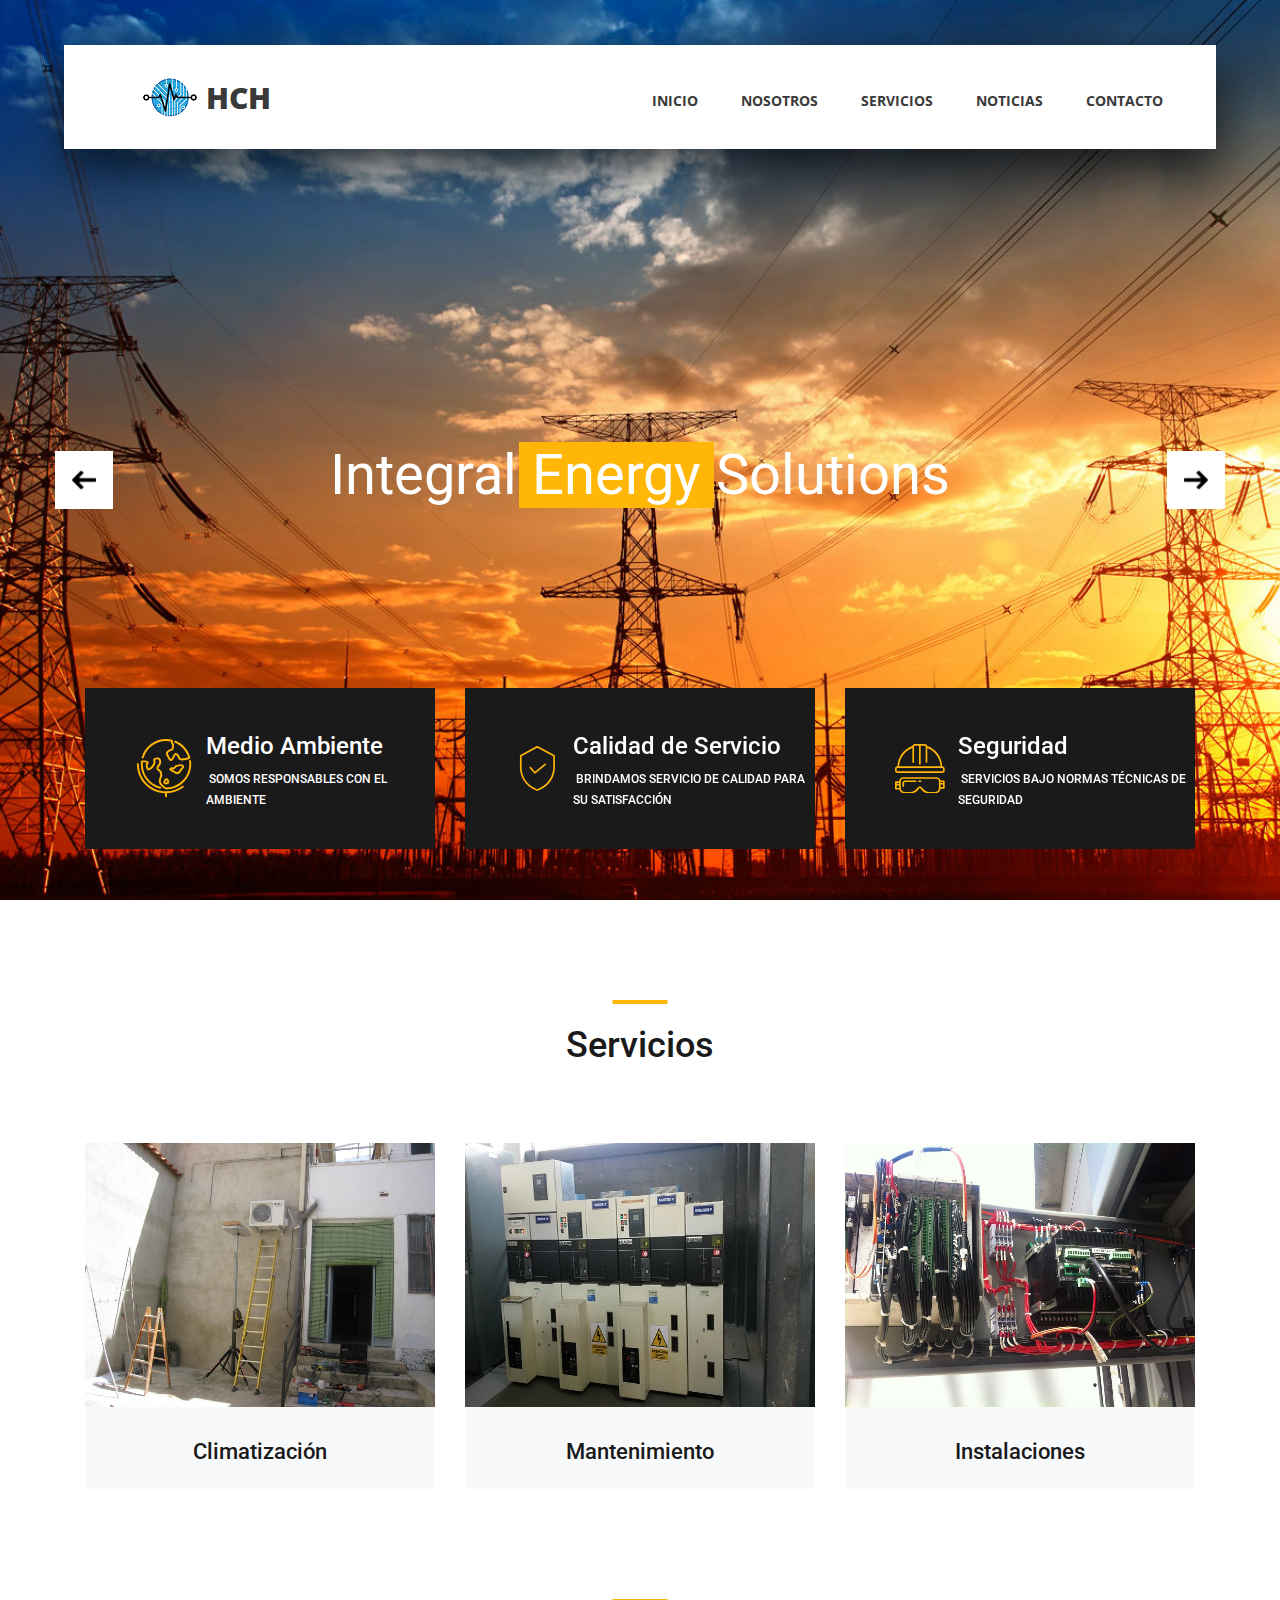
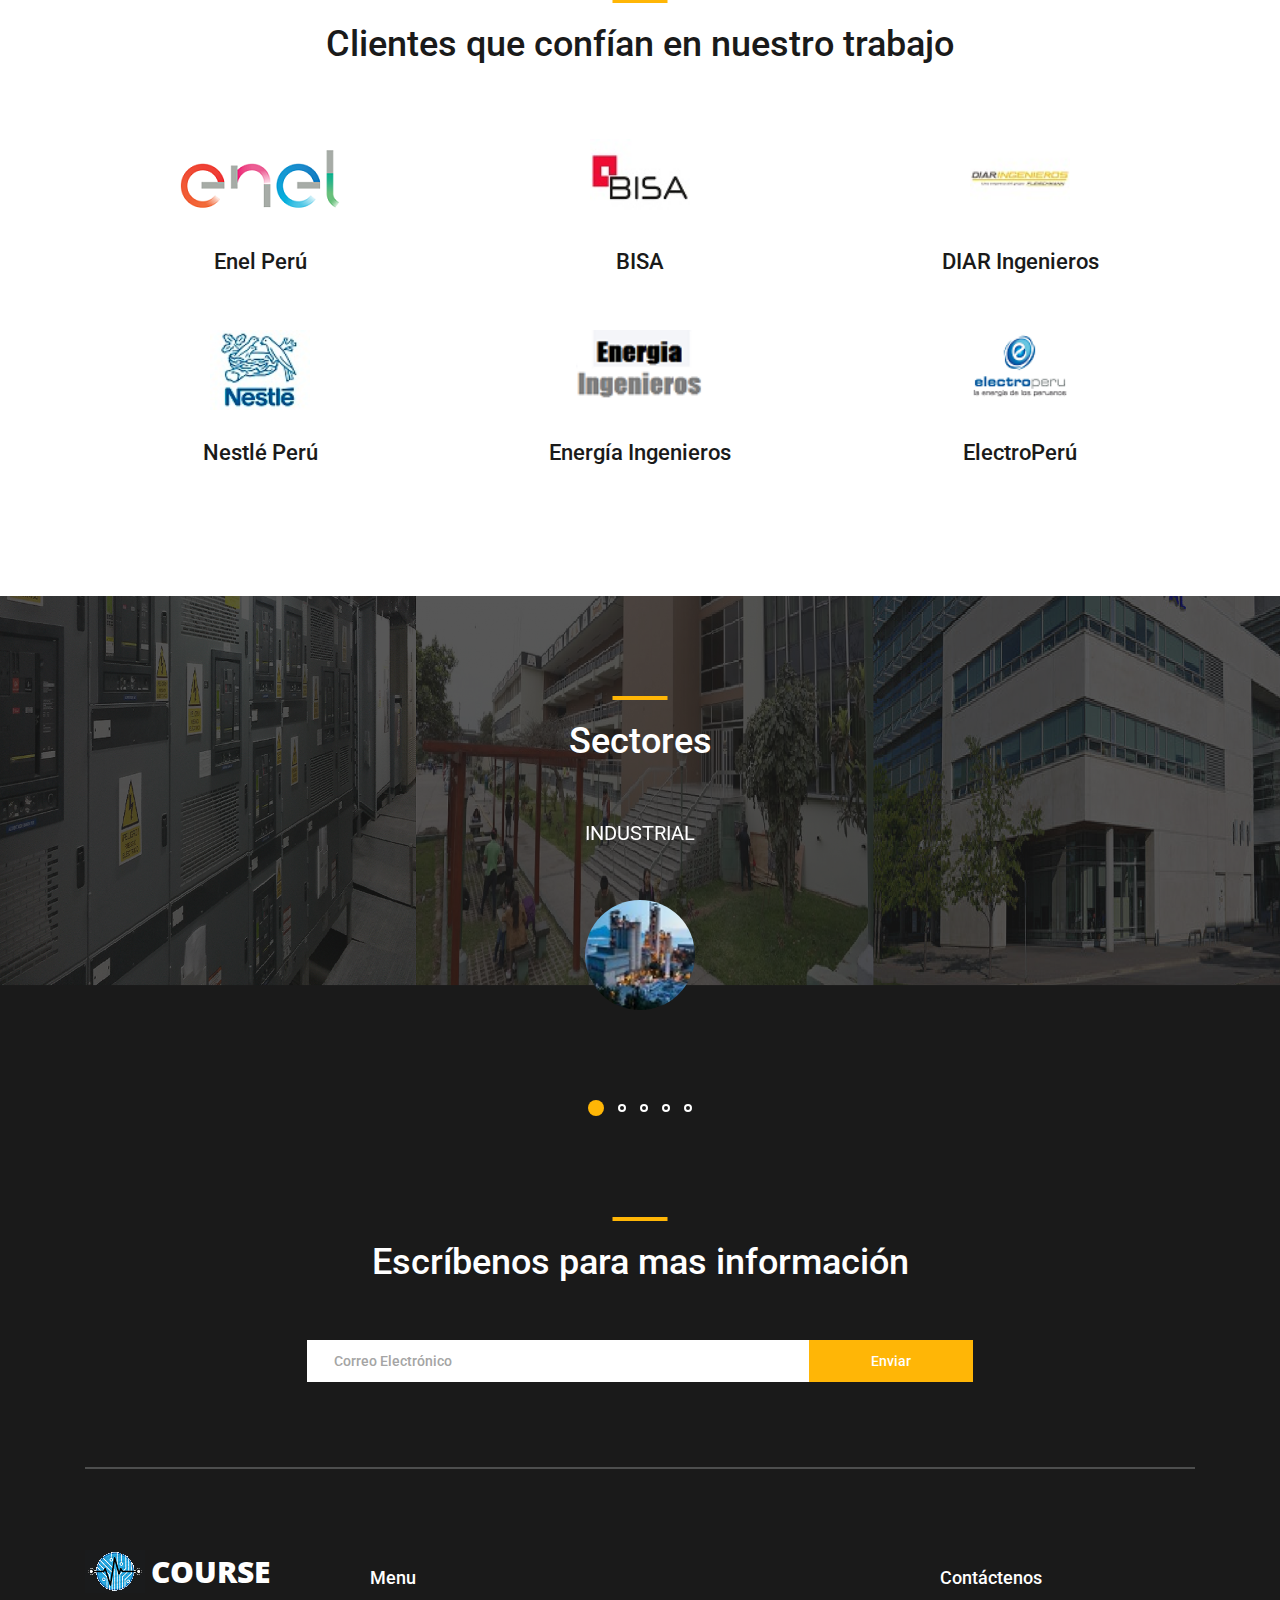
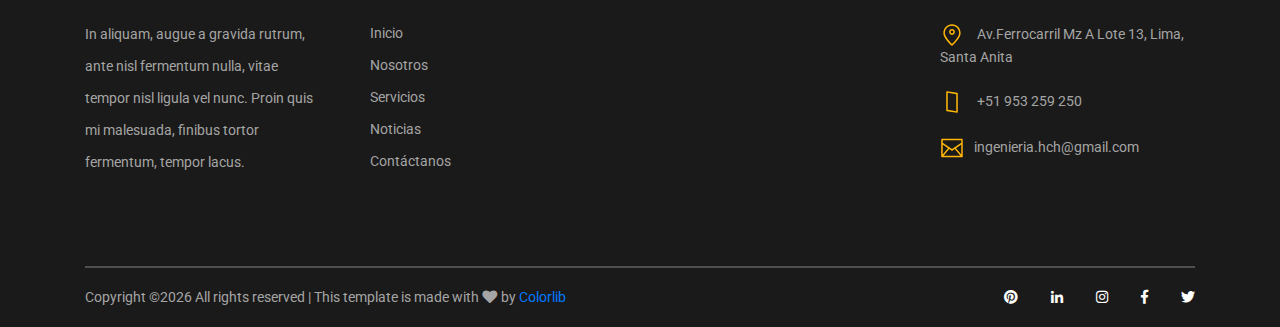
==== index.html @ b9062cbb "commit1" ====
<!DOCTYPE html>
<html lang="en">
<head>
<title>Integral Energy Solutions</title>
<meta charset="utf-8">
<meta http-equiv="X-UA-Compatible" content="IE=edge">
<meta name="description" content="Course Project">
<meta name="viewport" content="width=device-width, initial-scale=1">
<link rel="stylesheet" type="text/css" href="styles/bootstrap4/bootstrap.min.css">
<link href="plugins/fontawesome-free-5.0.1/css/fontawesome-all.css" rel="stylesheet" type="text/css">
<link rel="stylesheet" type="text/css" href="plugins/OwlCarousel2-2.2.1/owl.carousel.css">
<link rel="stylesheet" type="text/css" href="plugins/OwlCarousel2-2.2.1/owl.theme.default.css">
<link rel="stylesheet" type="text/css" href="plugins/OwlCarousel2-2.2.1/animate.css">
<link rel="stylesheet" type="text/css" href="styles/main_styles.css">
<link rel="stylesheet" type="text/css" href="styles/responsive.css">
</head>
<body>

<div class="super_container">

	<!-- Header -->

	<header class="header d-flex flex-row">
		<div class="header_content d-flex flex-row align-items-center">
			<!-- Logo -->
			<div class="logo_container">
				<div class="logo">
					<img src="hch/logo2.png" alt="">
					<span>HCH</span>
				</div>
			</div>

			<!-- Main Navigation -->
			<nav class="main_nav_container">
				<div class="main_nav">
					<ul class="main_nav_list">
						<li class="main_nav_item"><a href="#">Inicio</a></li>
						<!-- <li class="main_nav_item"><a href="#"></a></li> -->
						<li class="main_nav_item"><a href="elements.html">Nosotros</a></li>
						<li class="main_nav_item"><a href="courses.html">Servicios</a></li>
						<li class="main_nav_item"><a href="news.html">Noticias</a></li>
						<li class="main_nav_item"><a href="contact.html">Contacto</a></li>
					</ul>
				</div>
			</nav>
		</div>
		<div class="header_side d-flex flex-row justify-content-center align-items-center">
			<img src="images/phone-call.svg" alt="">
			<span>+51 953 259 250</span>
		</div>

		<!-- Hamburger -->
		<div class="hamburger_container">
			<i class="fas fa-bars trans_200"></i>
		</div>

	</header>
	
	<!-- Menu -->
	<div class="menu_container menu_mm">

		<!-- Menu Close Button -->
		<div class="menu_close_container">
			<div class="menu_close"></div>
		</div>

		<!-- Menu Items -->
		<div class="menu_inner menu_mm">
			<div class="menu menu_mm">
				<ul class="menu_list menu_mm">
					<li class="menu_item menu_mm"><a href="#">Inicio</a></li>
					<!-- <li class="menu_item menu_mm"><a href="#">About us</a></li> -->
					<li class="menu_item menu_mm"><a href="elements.html">Nosotros</a></li>
					<li class="menu_item menu_mm"><a href="courses.html">Servicios</a></li>
					<li class="menu_item menu_mm"><a href="news.html">Noticias</a></li>
					<li class="menu_item menu_mm"><a href="contact.html">Contacto</a></li>
				</ul>

				<!-- Menu Social -->
				
				<div class="menu_social_container menu_mm">
					<ul class="menu_social menu_mm">
						<li class="menu_social_item menu_mm"><a href="#"><i class="fab fa-pinterest"></i></a></li>
						<li class="menu_social_item menu_mm"><a href="#"><i class="fab fa-linkedin-in"></i></a></li>
						<li class="menu_social_item menu_mm"><a href="#"><i class="fab fa-instagram"></i></a></li>
						<li class="menu_social_item menu_mm"><a href="#"><i class="fab fa-facebook-f"></i></a></li>
						<li class="menu_social_item menu_mm"><a href="#"><i class="fab fa-twitter"></i></a></li>
					</ul>
				</div>

				<div class="menu_copyright menu_mm">Integral Energy Solutions</div>
			</div>

		</div>

	</div>
	
	<!-- Home -->

	<div class="home">

		<!-- Hero Slider -->
		<div class="hero_slider_container">
			<div class="hero_slider owl-carousel">
				
				<!-- Hero Slide -->
				<div class="hero_slide">
					<div class="hero_slide_background" style="background-image:url(hch/slider1.jpg)"></div>
					<div class="hero_slide_container d-flex flex-column align-items-center justify-content-center">
						<div class="hero_slide_content text-center">
							<h1 data-animation-in="fadeInUp" data-animation-out="animate-out fadeOut">Integral <span>Energy</span> Solutions</h1>
						</div>
					</div>
				</div>
				
				<!-- Hero Slide -->
				<div class="hero_slide">
					<div class="hero_slide_background" style="background-image:url(hch/slider2.jpg)"></div>
					<div class="hero_slide_container d-flex flex-column align-items-center justify-content-center">
						<div class="hero_slide_content text-center">
							<h1 data-animation-in="fadeInUp" data-animation-out="animate-out fadeOut">Integral  <span>Energy</span>  Solutions</h1>
						</div>
					</div>
				</div>
				
				<!-- Hero Slide -->
				<div class="hero_slide">
					<div class="hero_slide_background" style="background-image:url(hch/slider3.jpg)"></div>
					<div class="hero_slide_container d-flex flex-column align-items-center justify-content-center">
						<div class="hero_slide_content text-center">
							<h1 data-animation-in="fadeInUp" data-animation-out="animate-out fadeOut">Integral <span>Energy</span> Solutions</h1>
						</div>
					</div>
				</div>

			</div>

			<div class="hero_slider_left hero_slider_nav trans_200"><span class="trans_200"><img src="izquierda.png" ></span></div>
			<div class="hero_slider_right hero_slider_nav trans_200"><span class="trans_200"><img src="next.png"></span></div>
		</div>

	</div>

	<div class="hero_boxes">
		<div class="hero_boxes_inner">
			<div class="container">
				<div class="row">

					<div class="col-lg-4 hero_box_col">
						<div class="hero_box d-flex flex-row align-items-center justify-content-start">
							<img src="images/earth-globe.svg" class="svg" alt="">
							<div class="hero_box_content">
								<h2 class="hero_box_title"> Medio Ambiente</h2>
								<a href="courses.html" class="hero_box_link">Somos responsables con el ambiente</a>
							</div>
						</div>
					</div>

					<div class="col-lg-4 hero_box_col">
						<div class="hero_box d-flex flex-row align-items-center justify-content-start">
							<img src="images/seguridad.svg" class="svg" alt="">
							<div class="hero_box_content">
								<h2 class="hero_box_title">Calidad de Servicio</h2>
								<a href="#" class="hero_box_link"> Brindamos servicio de calidad para su satisfacción</a>
							</div>
						</div>
					</div>

					<div class="col-lg-4 hero_box_col">
						<div class="hero_box d-flex flex-row align-items-center justify-content-start">
							<img src="images/casco.svg" class="svg" alt="">
							<div class="hero_box_content">
								<h2 class="hero_box_title">Seguridad</h2>
								<a href="teachers.html" class="hero_box_link">Servicios bajo normas técnicas de seguridad</a>
							</div>
						</div>
					</div>

				</div>
			</div>
		</div>
	</div>

	<!-- Popular -->

	<div class="popular page_section2">
		<div class="container">
			<div class="row">
				<div class="col">
					<div class="section_title text-center">
						<h1>Servicios</h1>
					</div>
				</div>
			</div>

			<div class="row course_boxes">
				
				<!-- Popular Course Item -->
				<div class="col-lg-4 course_box">
					<div class="card">
						<img class="card-img-top" src="hch/climatización.jpg" alt="https://unsplash.com/@kellybrito">
						<div class="card-body text-center">
							<div class="card-title"><a href="courses.html" >Climatización</a></div>
							<!-- <div class="card-text">Adobe Guide, Layes, Smart Objects etc...</div> -->
						</div>
						<!-- <div class="price_box d-flex flex-row align-items-center">
							<div class="course_author_image">
								<img src="images/author.jpg" alt="https://unsplash.com/@mehdizadeh">
							</div>
							<div class="course_author_name">Michael Smith, <span>Author</span></div>
							 <div class="course_price d-flex flex-column align-items-center justify-content-center"><span>$29</span></div>
						</div> -->
					</div>
				</div>

				<!-- Popular Course Item -->
				<div class="col-lg-4 course_box">
					<div class="card">
						<img class="card-img-top" src="hch/mantenimiento.jpg" alt="https://unsplash.com/@cikstefan">
						<div class="card-body text-center">
							<div class="card-title"><a href="courses.html">Mantenimiento</a></div>
							<!-- <div class="card-text">Adobe Guide, Layes, Smart Objects etc...</div> -->
						</div>
						<!-- <div class="price_box d-flex flex-row align-items-center">
							<div class="course_author_image">
								<img src="images/author.jpg" alt="https://unsplash.com/@mehdizadeh">
							</div>
							<div class="course_author_name">Michael Smith, <span>Author</span></div>
							<div class="course_price d-flex flex-column align-items-center justify-content-center"><span>$29</span></div>
						</div> -->
					</div>
				</div>

				<!-- Popular Course Item -->
				<div class="col-lg-4 course_box">
					<div class="card">
						<img class="card-img-top" src="hch/instalacion.JPG" alt="https://unsplash.com/@dsmacinnes">
						<div class="card-body text-center">
							<div class="card-title"><a href="courses.html">Instalaciones</a></div>
							<!-- <div class="card-text">Adobe Guide, Layes, Smart Objects etc...</div> -->
						</div>
						<!-- <div class="price_box d-flex flex-row align-items-center">
							<div class="course_author_image">
								<img src="images/author.jpg" alt="https://unsplash.com/@mehdizadeh">
							</div>
							<div class="course_author_name">Michael Smith, <span>Author</span></div>
							<div class="course_price d-flex flex-column align-items-center justify-content-center"><span>$29</span></div>
						</div> -->
					</div>
				</div>
			</div>
		</div>		
	</div>

	<!-- Register -->



	<!-- Services -->

	<div class="services page_section">
		
		<div class="container">
			<div class="row">
				<div class="col">
					<div class="section_title text-center">
						<h1>Clientes que confían en nuestro trabajo</h1>
					</div>
				</div>
			</div>

			<div class="row services_row">

				<div class="col-lg-4 service_item text-center d-flex flex-column align-items-center justify-content-start">
					<div class="icon_container d-flex flex-column justify-content-end">
						<img src="hch/enel.png" alt="">
					</div>
					<h3>Enel Perú</h3>
					<!-- <p>In aliquam, augue a gravida rutrum, ante nisl fermentum nulla, vitae tempor nisl ligula vel nunc. Proin quis mi malesuada, finibus tortor fermentum.</p> -->
				</div>

				<div class="col-lg-4 service_item text-center d-flex flex-column align-items-center justify-content-start">
					<div class="icon_container d-flex flex-column justify-content-end">
						<img src="hch/bisa.jpg" alt="">
					</div>
					<h3>BISA</h3>
					<!-- <p>In aliquam, augue a gravida rutrum, ante nisl fermentum nulla, vitae tempor nisl ligula vel nunc. Proin quis mi malesuada, finibus tortor fermentum.</p> -->
				</div>

				<div class="col-lg-4 service_item text-center d-flex flex-column align-items-center justify-content-start">
					<div class="icon_container d-flex flex-column justify-content-end">
						<img src="hch/diar.jpg" alt="">
					</div>
					<h3>DIAR Ingenieros</h3>
					<!-- <p>In aliquam, augue a gravida rutrum, ante nisl fermentum nulla, vitae tempor nisl ligula vel nunc. Proin quis mi malesuada, finibus tortor fermentum.</p> -->
				</div>

				<div class="col-lg-4 service_item text-center d-flex flex-column align-items-center justify-content-start">
					<div class="icon_container d-flex flex-column justify-content-end">
						<img src="hch/nestle.jpg" alt="">
					</div>
					<h3>Nestlé Perú</h3>
					<!-- <p>In aliquam, augue a gravida rutrum, ante nisl fermentum nulla, vitae tempor nisl ligula vel nunc. Proin quis mi malesuada, finibus tortor fermentum.</p> -->
				</div>

				<div class="col-lg-4 service_item text-center d-flex flex-column align-items-center justify-content-start">
					<div class="icon_container d-flex flex-column justify-content-end">
						<img src="hch/ei.png" alt="">
					</div>
					<h3>Energía Ingenieros</h3>
					<!-- <p>In aliquam, augue a gravida rutrum, ante nisl fermentum nulla, vitae tempor nisl ligula vel nunc. Proin quis mi malesuada, finibus tortor fermentum.</p> -->
				</div>

				<div class="col-lg-4 service_item text-center d-flex flex-column align-items-center justify-content-start">
					<div class="icon_container d-flex flex-column justify-content-end">
						<img src="hch/LogoElectroPeru3.png" alt="">
					</div>
					<h3>ElectroPerú</h3>
					<!-- <p>In aliquam, augue a gravida rutrum, ante nisl fermentum nulla, vitae tempor nisl ligula vel nunc. Proin quis mi malesuada, finibus tortor fermentum.</p> -->
				</div>

			</div>
		</div>
	</div>

	<!-- Testimonials -->

	<div class="testimonials page_section2">
		<!-- <div class="testimonials_background" style="background-image:url(images/testimonials_background.jpg)"></div> -->
		<div class="testimonials_background_container prlx_parent">
			<div class="testimonials_background prlx" style="background-image:url(hch/fondo3.png)"></div>
		</div>
		<div class="container">

			<div class="row">
				<div class="col">
					<div class="section_title text-center">
						<h1>Sectores</h1>
					</div>
				</div>
			</div>

			<div class="row">
				<div class="col-lg-10 offset-lg-1">
					
					<div class="testimonials_slider_container">

						<!-- Testimonials Slider -->
						<div class="owl-carousel owl-theme testimonials_slider">
							
							<!-- Testimonials Item -->
							<div class="owl-item">
								<div class="testimonials_item text-center">
									
									<p class="testimonials_text">INDUSTRIAL</p>
									<div class="testimonial_user">
										<div class="testimonial_image mx-auto">
											<img src="hch/5.jpg" alt="">
										</div>
										<!-- <div class="testimonial_name">james cooper</div>
										<div class="testimonial_title">Graduate Student</div> -->
									</div>
								</div>
							</div>

							<!-- Testimonials Item -->
							<div class="owl-item">
								<div class="testimonials_item text-center">
									
									<p class="testimonials_text">CENTROS COMERCIALES Y RETAIL</p>
									<div class="testimonial_user">
										<div class="testimonial_image mx-auto">
											<img src="hch/4.jpg" alt="">
										</div>
										<!-- <div class="testimonial_name">james cooper</div>
										<div class="testimonial_title">Graduate Student</div> -->
									</div>
								</div>
							</div>

							<!-- Testimonials Item -->
							<div class="owl-item">
								<div class="testimonials_item text-center">
									
									<p class="testimonials_text">CLINICAS Y HOSPITALES</p>
									<div class="testimonial_user">
										<div class="testimonial_image mx-auto">
											<img src="hch/2.jpg" alt="">
										</div>
										<!-- <div class="testimonial_name">james cooper</div>
										<div class="testimonial_title">Graduate Student</div> -->
									</div>
								</div>
							</div>

							<!-- Testimonials Item -->
							<div class="owl-item">
									<div class="testimonials_item text-center">
										
										<p class="testimonials_text">UNIVERSIDADES Y ESCUELAS </p>
										<div class="testimonial_user">
											<div class="testimonial_image mx-auto">
												<img src="hch/1.jpg" alt="">
											</div>
											<!-- <div class="testimonial_name">james cooper</div>
											<div class="testimonial_title">Graduate Student</div> -->
										</div>
									</div>
								</div>

								<!-- Testimonials Item -->
							<div class="owl-item">
									<div class="testimonials_item text-center">
										
										<p class="testimonials_text">PUERTOS Y AEROPUERTOS </p>
										<div class="testimonial_user">
											<div class="testimonial_image mx-auto">
												<img src="hch/3.jpg" alt="">
											</div>
											<!-- <div class="testimonial_name">james cooper</div>
											<div class="testimonial_title">Graduate Student</div> -->
										</div>
									</div>
								</div>
						</div>

					</div>
				</div>
			</div>

		</div>
	</div>

	<!-- Events -->

	<!-- Footer -->

	<footer class="footer">
		<div class="container">
			
			<!-- Newsletter -->

			<div class="newsletter">
				<div class="row">
					<div class="col">
						<div class="section_title text-center">
							<h1>Escríbenos para mas información</h1>
						</div>
					</div>
				</div>

				<div class="row">
					<div class="col text-center">
						<div class="newsletter_form_container mx-auto">
							<form action="post">
								<div class="newsletter_form d-flex flex-md-row flex-column flex-xs-column align-items-center justify-content-center">
									<input id="newsletter_email" class="newsletter_email" type="email" placeholder="Correo Electrónico" required="required" data-error="Valid email is required.">
									<button id="newsletter_submit" type="submit" class="newsletter_submit_btn trans_300" value="Submit">Enviar</button>
								</div>
							</form>
						</div>
					</div>
				</div>

			</div>

			<!-- Footer Content -->

			<div class="footer_content">
				<div class="row">

					<!-- Footer Column - About -->
					<div class="col-lg-3 footer_col">

						<!-- Logo -->
						<div class="logo_container">
							<div class="logo">
								<img src="hch/logo3.png" alt="">
								<span>course</span>
							</div>
						</div>

						<p class="footer_about_text">In aliquam, augue a gravida rutrum, ante nisl fermentum nulla, vitae tempor nisl ligula vel nunc. Proin quis mi malesuada, finibus tortor fermentum, tempor lacus.</p>

					</div>

					<!-- Footer Column - Menu -->

					<div class="col-lg-3 footer_col">
						
						<div class="footer_column_title">Menu</div>
						<div class="footer_column_content">
							<ul>
							
				
								<li class="footer_list_item"><a href="#">Inicio</a></li>
								<li class="footer_list_item"><a href="elements.html">Nosotros</a></li>
								<li class="footer_list_item"><a href="courses.html">Servicios</a></li>
								<li class="footer_list_item"><a href="news.html">Noticias</a></li>
								<li class="footer_list_item"><a href="contact.html">Contáctanos</a></li>
							
							</ul>
						</div>

					</div>

					<!-- Footer Column - Usefull Links -->

					<div class="col-lg-3 footer_col">
						<!-- <div class="footer_column_title">Usefull Links</div>
						<div class="footer_column_content">
							<ul>
								<li class="footer_list_item"><a href="#">Testimonials</a></li>
								<li class="footer_list_item"><a href="#">FAQ</a></li>
								<li class="footer_list_item"><a href="#">Community</a></li>
								<li class="footer_list_item"><a href="#">Campus Pictures</a></li>
								<li class="footer_list_item"><a href="#">Tuitions</a></li>
							</ul>
						</div> -->
					</div>

					<!-- Footer Column - Contact -->

					<div class="col-lg-3 footer_col">
						<div class="footer_column_title">Contáctenos</div>
						<div class="footer_column_content">
							<ul>
								<li class="footer_contact_item">
									<div class="footer_contact_icon">
										<img src="images/placeholder.svg" alt="https://www.flaticon.com/authors/lucy-g">
									</div>
									Av.Ferrocarril Mz A Lote 13, Lima, Santa Anita
								</li>
								<li class="footer_contact_item">
									<div class="footer_contact_icon">
										<img src="images/smartphone.svg" alt="https://www.flaticon.com/authors/lucy-g">
									</div>
									+51 953 259 250
								</li>
								<li class="footer_contact_item">
									<div class="footer_contact_icon">
										<img src="images/envelope.svg" alt="https://www.flaticon.com/authors/lucy-g">
									</div>ingenieria.hch@gmail.com
								</li>
							</ul>
						</div>
					</div>

				</div>
			</div>

			<!-- Footer Copyright -->

			<div class="footer_bar d-flex flex-column flex-sm-row align-items-center">
				<div class="footer_copyright">
					<span><!-- Link back to Colorlib can't be removed. Template is licensed under CC BY 3.0. -->
Copyright &copy;<script>document.write(new Date().getFullYear());</script> All rights reserved | This template is made with <i class="fa fa-heart" aria-hidden="true"></i> by <a href="https://colorlib.com" target="_blank">Colorlib</a>
<!-- Link back to Colorlib can't be removed. Template is licensed under CC BY 3.0. --></span>
				</div>
				<div class="footer_social ml-sm-auto">
					<ul class="menu_social">
						<li class="menu_social_item"><a href="#"><i class="fab fa-pinterest"></i></a></li>
						<li class="menu_social_item"><a href="#"><i class="fab fa-linkedin-in"></i></a></li>
						<li class="menu_social_item"><a href="#"><i class="fab fa-instagram"></i></a></li>
						<li class="menu_social_item"><a href="#"><i class="fab fa-facebook-f"></i></a></li>
						<li class="menu_social_item"><a href="#"><i class="fab fa-twitter"></i></a></li>
					</ul>
				</div>
			</div>

		</div>
	</footer>

</div>

<script src="js/jquery-3.2.1.min.js"></script>
<script src="styles/bootstrap4/popper.js"></script>
<script src="styles/bootstrap4/bootstrap.min.js"></script>
<script src="plugins/greensock/TweenMax.min.js"></script>
<script src="plugins/greensock/TimelineMax.min.js"></script>
<script src="plugins/scrollmagic/ScrollMagic.min.js"></script>
<script src="plugins/greensock/animation.gsap.min.js"></script>
<script src="plugins/greensock/ScrollToPlugin.min.js"></script>
<script src="plugins/OwlCarousel2-2.2.1/owl.carousel.js"></script>
<script src="plugins/scrollTo/jquery.scrollTo.min.js"></script>
<script src="plugins/easing/easing.js"></script>
<script src="js/custom.js"></script>

</body>
</html>
---- styles/main_styles.css ----
@charset "utf-8";
/* CSS Document */

/******************************

COLOR PALETTE




[Table of Contents]

1. Fonts
2. Body and some general stuff
3. Header
	3.1 Logo
	3.2 Main Nav
	3.3 Header Side
	3.4 Hamburger
4. Menu
	4.1 Menu Social
	4.2 Menu copyright
5. Home
	5.1 Hero Slider
	5.2 Hero Slider Navigation
6. Hero Boxes
7. Page Section
8. Buttons
9. Popular
10. Register
11. Search
	11.1 Search Form
12. Services
13. Testimonials
14. Events
15. Footer
	15.1 Newsletter
	15.2 Footer Content
	15.3 Footer Copyright


******************************/

/***********
1. Fonts
***********/

@import url('https://fonts.googleapis.com/css?family=Open+Sans:400,600,700,800|Roboto:400,500,700');

/*********************************
2. Body and some general stuff
*********************************/

*
{
	margin: 0;
	padding: 0;
	-webkit-font-smoothing: antialiased;
	-webkit-text-shadow: rgba(0,0,0,.01) 0 0 1px;
	text-shadow: rgba(0,0,0,.01) 0 0 1px;
}
body
{
	font-family: 'Roboto', sans-serif;
	font-size: 14px;
	font-weight: 400;
	background: #FFFFFF;
	color: #a5a5a5;
}
div
{
	display: block;
	position: relative;
	-webkit-box-sizing: border-box;
    -moz-box-sizing: border-box;
    box-sizing: border-box;
}
ul
{
	list-style: none;
	margin-bottom: 0px;
}
p
{
	font-family: 'Roboto', sans-serif;
	font-size: 14px;
	line-height: 2.29;
	font-weight: 400;
	color: #a5a5a5;
	-webkit-font-smoothing: antialiased;
	-webkit-text-shadow: rgba(0,0,0,.01) 0 0 1px;
	text-shadow: rgba(0,0,0,.01) 0 0 1px;
}
p a
{
	display: inline;
	position: relative;
	color: inherit;
	border-bottom: solid 1px #ffa07f;
	-webkit-transition: all 200ms ease;
	-moz-transition: all 200ms ease;
	-ms-transition: all 200ms ease;
	-o-transition: all 200ms ease;
	transition: all 200ms ease;
}
a, a:hover, a:visited, a:active, a:link
{
	text-decoration: none;
	-webkit-font-smoothing: antialiased;
	-webkit-text-shadow: rgba(0,0,0,.01) 0 0 1px;
	text-shadow: rgba(0,0,0,.01) 0 0 1px;
}
p a:active
{
	position: relative;
	color: #FF6347;
}
p a:hover
{
	color: #FFFFFF;
	background: #ffa07f;
}
p a:hover::after
{
	opacity: 0.2;
}
::selection
{
	background: #FFD266;
	color: #C88E00;
}
p::selection
{
	background: #FFD266;
	color: #C88E00;
}
h1{font-size: 36px;}
h2{font-size: 22px;}
h3{font-size: 18px;}
h4{font-size: 14px;}
h5{font-size: 11px;}
h1, h2, h3, h4, h5, h6
{
	font-family: 'Roboto', sans-serif;
	-webkit-font-smoothing: antialiased;
	-webkit-text-shadow: rgba(0,0,0,.01) 0 0 1px;
	text-shadow: rgba(0,0,0,.01) 0 0 1px;
}
h1::selection, 
h2::selection, 
h3::selection, 
h4::selection, 
h5::selection, 
h6::selection
{
	
}
::-webkit-input-placeholder
{
	font-size: 14px !important;
	font-weight: 500 !important;
	color: #a5a5a5 !important;
}
:-moz-placeholder /* older Firefox*/
{
	font-size: 14px !important;
	font-weight: 500 !important;
	color: #a5a5a5 !important;
}
::-moz-placeholder /* Firefox 19+ */ 
{
	font-size: 14px !important;
	font-weight: 500 !important;
	color: #a5a5a5 !important;
} 
:-ms-input-placeholder
{ 
	font-size: 14px !important;
	font-weight: 500 !important;
	color: #a5a5a5 !important;
}
::input-placeholder
{
	font-size: 14px !important;
	font-weight: 500 !important;
	color: #a5a5a5 !important;
}
.form-control
{
	color: #db5246;
}
section
{
	display: block;
	position: relative;
	box-sizing: border-box;
}
.clear
{
	clear: both;
}
.clearfix::before, .clearfix::after
{
	content: "";
	display: table;
}
.clearfix::after
{
	clear: both;
}
.clearfix
{
	zoom: 1;
}
.float_left
{
	float: left;
}
.float_right
{
	float: right;
}
.trans_200
{
	-webkit-transition: all 200ms ease;
	-moz-transition: all 200ms ease;
	-ms-transition: all 200ms ease;
	-o-transition: all 200ms ease;
	transition: all 200ms ease;
}
.trans_300
{
	-webkit-transition: all 300ms ease;
	-moz-transition: all 300ms ease;
	-ms-transition: all 300ms ease;
	-o-transition: all 300ms ease;
	transition: all 300ms ease;
}
.trans_400
{
	-webkit-transition: all 400ms ease;
	-moz-transition: all 400ms ease;
	-ms-transition: all 400ms ease;
	-o-transition: all 400ms ease;
	transition: all 400ms ease;
}
.trans_500
{
	-webkit-transition: all 500ms ease;
	-moz-transition: all 500ms ease;
	-ms-transition: all 500ms ease;
	-o-transition: all 500ms ease;
	transition: all 500ms ease;
}
.fill_height
{
	height: 100%;
}
.super_container
{
	width: 100%;
	overflow: hidden;
}
.prlx_parent
{
	overflow: hidden;
}
.prlx
{
	height: 130% !important;
}
.nopadding
{
	padding: 0px !important;
}

/*********************************
3. Header
*********************************/

.header
{
	position: fixed;
	top: 45px;
	left: 50%;
	-webkit-transform: translateX(-50%);
	-moz-transform: translateX(-50%);
	-ms-transform: translateX(-50%);
	-o-transform: translateX(-50%);
	transform: translateX(-50%);
	width: 1318px;
	height: 104px;
	background: #FFFFFF;
	z-index: 10;
	-webkit-transition: all 200ms ease;
	-moz-transition: all 200ms ease;
	-ms-transition: all 200ms ease;
	-o-transition: all 200ms ease;
	transition: all 200ms ease;
}
.header.scrolled
{	
	top: 15px;
}
.header.scrolled .header_content::before
{
	box-shadow: 0px 20px 49px rgba(0,0,0,0.17);
}
.header_content
{
	width: calc(100% - 279px);
	height: 100%;
}
.header_content::before
{
	display: block;
	position: absolute;
	top: 0;
	left: 0;
	width: 100%;
	height: 100%;
	content: '';
	box-shadow: 0px 20px 49px rgba(0,0,0,0.67);
	z-index: -1;
}

/*********************************
3.1 Logo
*********************************/

.logo_container
{
	display: inline-block;
	padding-left: 76px;
}
.logo span
{
	font-family: 'Open Sans', sans-serif;
	font-size: 30px;
	font-weight: 900;
	color: #3a3a3a;
	vertical-align: middle;
	text-transform: uppercase;
	margin-left: 3px;
}

/*********************************
3.2 Main Nav
*********************************/

.main_nav_container
{
	display: inline-block;
	margin-left: auto;
	padding-right: 93px;
}
.main_nav
{
	margin-top: 7px;
}
.main_nav_item
{
	display: inline-block;
	margin-right: 40px;
}
.main_nav_item:last-child
{
	margin-right: 0px;
}
.main_nav_item a
{
	font-family: 'Open Sans', sans-serif;
	font-size: 14px;
	text-transform: uppercase;
	font-weight: 700;
	color: #3a3a3a;
	-webkit-transition: all 200ms ease;
	-moz-transition: all 200ms ease;
	-ms-transition: all 200ms ease;
	-o-transition: all 200ms ease;
	transition: all 200ms ease;
}
.main_nav_item a:hover
{
	color: #ffb606;
}

/*********************************
3.3 Header Side
*********************************/

.header_side
{
	width: 279px;
	height: 100%;
	background: #ffb606;
}
.header_side img
{
	width: 29px;
	height: 29px;
}
.header_side span
{
	display: block;
	position: relative;
	font-size: 18px;
	font-weight: 500;
	color: #FFFFFF;
	padding-left: 12px;
}

/*********************************
3.4 Hamburger
*********************************/

.hamburger_container
{
	position: absolute;
	top: 50%;
	-webkit-transform: translateY(-50%);
	-moz-transform: translateY(-50%);
	-ms-transform: translateY(-50%);
	-o-transform: translateY(-50%);
	transform: translateY(-50%);
	right: 20px;
	display: none;
	cursor: pointer;
}
.hamburger_container i
{
	font-size: 24px;
	padding: 10px;
	color: #3a3a3a;
}
.hamburger_container:hover i
{
	color: #ffb606;
}

/*********************************
4. Menu
*********************************/

.menu_container
{
	position: fixed;
	top: 0;
	right: -50vw;
	width: 50vw;
	height: 100vh;
	background: #FFFFFF;
	z-index: 12;
	-webkit-transition: all 0.6s ease;
	-moz-transition: all 0.6s ease;
	-ms-transition: all 0.6s ease;
	-o-transition: all 0.6s ease;
	transition: all 0.6s ease;
	visibility: hidden;
	opacity: 0;
}
.menu_container.active
{
	visibility: visible;
	opacity: 1;
	right: 0;
}
.menu
{
	position: absolute;
	top:150px;
	left: 0;
	padding-left: 15%;
}
.menu_list
{
	-webkit-transform: translateY(3.5rem);
	-moz-transform: translateY(3.5rem);
	-ms-transform: translateY(3.5rem);
	-o-transform: translateY(3.5rem);
	transform: translateY(3.5rem);
	-webkit-transition: all 200ms ease;
	-moz-transition: all 200ms ease;
	-ms-transition: all 200ms ease;
	-o-transition: all 200ms ease;
	transition: all 1000ms 600ms ease;
	opacity: 0;
}
.menu_container.active .menu_list
{
	-webkit-transform: translateY(0px);
	-moz-transform: translateY(0px);
	-ms-transform: translateY(0px);
	-o-transform: translateY(0px);
	transform: translateY(0px);
	opacity: 1;
}
.menu_item
{
	margin-bottom: 9px;
}
.menu_item a
{
	font-family: 'Open Sans', sans-serif;
	font-size: 36px;
	font-weight: 700;
	color: #3a3a3a;
	-webkit-transition: all 200ms ease;
	-moz-transition: all 200ms ease;
	-ms-transition: all 200ms ease;
	-o-transition: all 200ms ease;
	transition: all 200ms ease;
}
.menu_item a:hover
{
	color: #ffb606;
}
.menu_close_container
{
	position: absolute;
	top: 86px;
	right: 79px;
	width: 21px;
	height: 21px;
	cursor: pointer;
	-webkit-transform: rotate(45deg);
	-moz-transform: rotate(45deg);
	-ms-transform: rotate(45deg);
	-o-transform: rotate(45deg);
	transform: rotate(45deg);
}
.menu_close
{
	top: 9px;
	width: 21px;
	height: 3px;
	background: #3a3a3a;
	-webkit-transition: all 200ms ease;
	-moz-transition: all 200ms ease;
	-ms-transition: all 200ms ease;
	-o-transition: all 200ms ease;
	transition: all 200ms ease;
}
.menu_close::after
{
	display: block;
	position: absolute;
	top: -9px;
	left: 9px;
	content: '';
	width: 3px;
	height: 21px;
	background: #3a3a3a;
	-webkit-transition: all 200ms ease;
	-moz-transition: all 200ms ease;
	-ms-transition: all 200ms ease;
	-o-transition: all 200ms ease;
	transition: all 200ms ease;
}
.menu_close_container:hover .menu_close,
.menu_close_container:hover .menu_close::after
{
	background: #ffb606;
}

/*********************************
4.1 Menu Social
*********************************/

.menu_social_container
{
	margin-top: 100px;
	-webkit-transform: translateY(3.5rem);
	-moz-transform: translateY(3.5rem);
	-ms-transform: translateY(3.5rem);
	-o-transform: translateY(3.5rem);
	transform: translateY(3.5rem);
	-webkit-transition: all 1000ms 1000ms ease;
	-moz-transition: all 1000ms 1000ms ease;
	-ms-transition: all 1000ms 1000ms ease;
	-o-transition: all 1000ms 1000ms ease;
	transition: all 1000ms 1000ms ease;
	opacity: 0;
	padding-left: 4px;
}
.menu_social_item
{
	display: inline-block;
	margin-right: 30px;
}
.menu_social_item a i
{
	color: #3a3a3a;
}
.menu_social_item a i:hover
{
	color: #ffb606;
}
.menu_container.active .menu_social_container
{
	-webkit-transform: translateY(0px);
	-moz-transform: translateY(0px);
	-ms-transform: translateY(0px);
	-o-transform: translateY(0px);
	transform: translateY(0px);
	opacity: 1;
}

/*********************************
4.2 Menu copyright
*********************************/

.menu_copyright
{
	margin-top: 60px;
	-webkit-transform: translateY(3.5rem);
	-moz-transform: translateY(3.5rem);
	-ms-transform: translateY(3.5rem);
	-o-transform: translateY(3.5rem);
	transform: translateY(3.5rem);
	-webkit-transition: all 1000ms 1200ms ease;
	-moz-transition: all 1000ms 1200ms ease;
	-ms-transition: all 1000ms 1200ms ease;
	-o-transition: all 1000ms 1200ms ease;
	transition: all 1000ms 1200ms ease;
	opacity: 0;
	padding-left: 3px;
}
.menu_container.active .menu_copyright
{
	-webkit-transform: translateY(0px);
	-moz-transform: translateY(0px);
	-ms-transform: translateY(0px);
	-o-transform: translateY(0px);
	transform: translateY(0px);
	opacity: 1;
}

/*********************************
5. Home
*********************************/

.home
{
	width: 100%;
	height: 100vh;
}

/*********************************
5.1 Hero Slider
*********************************/

.hero_slider_container
{
	width: 100%;
	height: 100%;
}
.hero_slide
{
	width: 100%;
	height: 100%;
}
.hero_slide_background
{
	position: absolute;
	top: 0;
	left: 0;
	width: 100%;
	height: 100%;
	background-repeat: no-repeat;
	background-size: cover;
	background-position: center center;
}
.hero_slide_container
{
	width: 100%;
	height: 100vh;
}
.hero_slide_content
{
	max-width: 80%;
	-webkit-transform: translateY(30px);
	-moz-transform: translateY(30px);
	-ms-transform: translateY(30px);
	-o-transform: translateY(30px);
	transform: translateY(30px);
}
.hero_slide_content h1
{
	font-size: 72px;
	font-weight: 400;
	color: #FFFFFF;
}
.hero_slide_content h1 span
{
	background: #ffb606;
	padding-left: 13px;
	padding-right: 13px;
	margin-left: -12px;
	margin-right: -12px;
}
.animated
{
	-webkit-animation-duration : 1s !important;
	animation-duration : 1s !important;
	-webkit-animation-delay : 500ms;
	animation-delay : 500ms;
}
.animate-out
{
	-webkit-animation-delay : 0ms;
	animation-delay : 0ms;
}

/*********************************
5.2 Hero Slider Navigation
*********************************/

.hero_slider_nav
{
	display: -webkit-box;
	display: -moz-box;
	display: -ms-flexbox;
	display: -webkit-flex;
	display: flex;
	flex-direction: column;
	justify-content: center;
	align-items: center;
	position: absolute;
	top: 50%;
	-webkit-transform: translateY(-50%);
	-moz-transform: translateY(-50%);
	-ms-transform: translateY(-50%);
	-o-transform: translateY(-50%);
	transform: translateY(calc(-50% + 30px));
	width: 58px;
	height: 58px;
	background: #FFFFFF;
	z-index: 9;
	cursor: pointer;
}
.hero_slider_nav:hover
{
	background: #ffb606;
}
.hero_slider_nav:hover span
{
	color: #FFFFFF;
}
.hero_slider_nav span
{
	display: block;
	text-transform: uppercase;
	font-size: 12px;
	font-weight: 700;
	color: #121212;
	line-height: 1;
}
.hero_slider_left
{
	left: 4.32%;
}
.hero_slider_right
{
	right: 4.32%;
}

/*********************************
6. Hero Boxes
*********************************/

.hero_boxes
{
	width: 100%;
	height: 0px;
	z-index: 9;
	padding-top: 0px;
}
.hero_boxes_inner
{
	position: absolute;
	top: -212px;
	left: 0;
	width: 100%;
}
.hero_box
{
	width: 100%;
	height: 161px;
	background: #1a1a1a;
	padding-left: 50px;
	cursor: pointer;
}
.hero_box:hover
{
	background: #ffb606;
}
.hero_box img
{
	width: 62px;
	height: auto;
	margin-top: -6px;
}
.svg path
{
	fill: #ffb606;
}
.hero_box svg
{
	width: 62px;
	height: auto;
}
.hero_box:hover svg path
{
	fill: #FFFFFF;
}
.hero_box_content
{
	padding-left: 13px;
	padding-top: 11px;
	margin-top: -6px;
}
.hero_box_title
{
	font-size: 24px;
	font-weight: 500;
	color: #FFFFFF;
	margin-bottom: 7px;
}
.hero_box_link
{
	font-size: 12px;
	font-weight: 500;
	text-transform: uppercase;
	color: #FFFFFF;
	padding-left: 3px;
}
.hero_box_link:hover
{
	color: #1a1a1a;
}

/*********************************
7. Page Section
*********************************/
.page_section2
{
	padding-top: 100px;
	padding-bottom: 10px;
}

.page_section
{
	padding-top: 100px;
	padding-bottom: 100px;
}
.section_title
{

}
.section_title h1
{
	display: block;
	color: #1a1a1a;
	font-weight: 500;
	padding-top: 24px;
}
.section_title h1::before
{
	display: block;
	position: absolute;
	top: 0;
	left: 50%;
	-webkit-transform: translateX(-50%);
	-moz-transform: translateX(-50%);
	-ms-transform: translateX(-50%);
	-o-transform: translateX(-50%);
	transform: translateX(-50%);
	width: 55px;
	height: 4px;
	content: '';
	background: #ffb606;
}

/*********************************
8. Buttons
*********************************/

.button
{
	cursor: pointer;
}
.button:hover
{
	box-shadow: 0px 10px 20px rgba(0,0,0,0.2);
}
.button a
{
	font-size: 14px;
	line-height: 48px;
	font-weight: 700;
	text-transform: uppercase;
}
.button_1
{
	width: 202px;
	height: 48px;
}

/*********************************
9. Popular
*********************************/

.popular
{

}
.course_boxes
{
	margin-top: 68px;
}
.card
{
	display: block;
	background: #f8f9fb;
	border: none;
}
.card-img-top
{
	border-top-left-radius: 0px;
    border-top-right-radius: 0px;
}
.card-body
{
	padding-top: 0px;
	padding-bottom: 10px;
	padding-left: 15px;
	padding-right: 15px;
}
.card-title
{
	margin-top: 30px;
}
.card-title a
{
	font-size: 22px;
	font-weight: 500;
	color: #1a1a1a;
	line-height: 1.2;
}
.card-title a:hover
{
	color: #a5a5a5;
}
.card-text
{
	font-size: 14px;
	font-weight: 500;
	color: #a5a5a5;
	margin-top: -12px;
}
.price_box
{
	width: 100%;
	height: 67px;
	background: #eaebec;
	margin-top: 41px;
	padding-left: 35px;
}
.course_author_image
{
	width: 46px;
	height: 46px;
	border-radius: 50%;
	overflow: hidden;
}
.course_author_name
{
	font-size: 14px;
	font-weight: 500;
	color: #1a1a1a;
	padding-left: 20px;
	margin-top: 7px;
}
.course_author_name span
{
	color: #a5a5a5;
}
.course_price
{
	width: 67px;
	height: 67px;
	background: #ffb606;
	margin-left: auto;
}
.course_price span
{
	color: #FFFFFF;
	font-size: 18px;
	font-weight: 500;
	margin-top: 7px;
}

/*********************************
10. Register
*********************************/

.register
{
	width: 100%;
}
.register_section
{
	width: 100%;
	background: #ffb606;
	padding-top: 156px;
	padding-bottom: 161px;
}
.register_content
{
	width: 522px;
}
.register_title
{
	color: #FFFFFF;
	margin-bottom: 16px;
	line-height: 1.63;
}
.register_title:last-child
{
	margin-bottom: 0px;
}
.register_title	span
{
	color: #1a1a1a;
}
.register_text
{
	color: #FFFFFF;
	font-weight: 500;
	margin-top: 32px;
	padding-left: 25px;
	padding-right: 25px;
	margin-bottom: 0px;
}
.register_button
{
	background: #1a1a1a;
	margin-top: 65px;
}
.register_button a
{
	color: #FFFFFF;
}

/*********************************
11. Search
*********************************/

.search_section
{
	width: 100%;
	height: 100%;
	background: #ececec;
}
.search_content
{
	width: 522px;
}
.search_background
{
	position: absolute;
	top: 0;
	left: 0;
	width: 100%;
	height: 100%;
	background-repeat: no-repeat;
	background-position: center center;
	background-size: cover;
	opacity: 0.23;
}
.search_title
{
	color: #1a1a1a;
}

/*********************************
11.1 Search Form
*********************************/

.search_form
{
	margin-top: 57px;
}
.input_field
{
	width: 100%;
	height: 42px;
	background: #FFFFFF;
	box-sizing: border-box;
	border: solid 2px #FFFFFF;
	padding-left: 25px;
	margin-bottom: 24px;
}
input:last-of-type
{
	margin-bottom: 0px;
}
.input_field:focus
{
	outline: none !important;
	border: solid 2px #ffb606;
}
.search_submit_button
{
	width: 100%;
	height: 48px;
	background: #ffb606;
	color: #FFFFFF;
	font-size: 14px;
	text-transform: uppercase;
	font-weight: 700;
	margin-top: 28px;
	border: none;
	cursor: pointer;
}
.search_submit_button:hover
{
	box-shadow: 0px 10px 20px rgba(0,0,0,0.2);
}
.search_submit_button:focus
{
	outline: solid 2px #FFFFFF;
}

/*********************************
12. Services
*********************************/

.services
{
	padding-bottom: 76px;
}
.services_row
{
	margin-top: 65px;
}
.service_item
{
	margin-bottom: 41px;
}
.service_item h3
{
	font-family: 'Roboto', sans-serif;
	font-size: 22px;
	font-weight: 500;
	color: #1a1a1a;
	margin-bottom: 13px;
}
.service_item p
{
	font-size: 14px;
	font-weight: 500;
	color: #a5a5a5;
	max-width: 100%;
	margin-bottom: 0px;
}
.icon_container
{
	height: 80px;
	width: auto;
	margin-bottom: 30px;
}
.icon_container img
{
	height: 100%;
}

/*********************************
13. Testimonials
*********************************/

.testimonials
{
	width: 100%;
	background: #1a1a1a;
}
.testimonials_background_container
{
	position: absolute;
	top: 0;
	left: 0;
	width: 100%;
	height: 80%;
}
.testimonials_background
{
	width: 100%;
	height: 100%;
	background-repeat: no-repeat;
	background-size: cover;
	background-position: center center;
	opacity: 0.27;
}
.testimonials .section_title h1
{
	color: #FFFFFF;
}
.testimonials_slider_container
{
	padding-left: 30px;
	padding-right: 30px;
	margin-top: 40px;
}
.testimonials_item
{
	width: 100%;
	padding-bottom: 75px;
}
.quote
{
	font-size: 36px;
	color: #ffb606;
}
.testimonials_text
{
	color: #FFFFFF;
	font-size: 20px;
	margin-bottom: 0px;
}
.testimonial_user
{
	margin-top: 43px;
}
.testimonial_image
{
	width: 110px;
	height: 110px;
	border-radius: 70%;
	overflow: hidden;
}
.testimonial_image img
{
	width: 100%;
	height: auto;
}
.testimonial_name
{
	font-size: 16px;
	font-weight: 700;
	text-transform: uppercase;
	color: #f6af03;
	margin-top: 21px;
}
.testimonial_title
{
	font-size: 14px;
	font-weight: 500;
	color: #FFFFFF;
	margin-top: 6px;
}
.testimonials_slider .owl-dots
{
	display: -webkit-box !important;
	display: -moz-box !important;
	display: -ms-flexbox !important;
	display: -webkit-flex !important;
	display: flex !important;
	flex-direction: row !important;
	justify-content: center;
	align-items: center;
}
.testimonials_slider .owl-dot span
{
	width: 8px !important;
	height: 8px !important;
	border: solid 2px #FFFFFF;
	background: transparent !important;
}
.testimonials_slider .owl-dot.active span
{
	width: 16px !important;
	height: 16px !important;
	border: none;
	background: #ffb606 !important;
}

/*********************************
14. Events
*********************************/

.event_items
{
	margin-top: 68px;
}
.event_item
{
	margin-bottom: 56px;
}
.event_item:last-child
{
	margin-bottom: 0px;
}
.event_date
{
	width: 131px;
	height: 131px;
	border: solid 2px #ffb606;
	margin-bottom: 18px;
}
.event_day
{
	font-size: 48px;
	font-weight: 700;
	color: #ffb606;
	margin-bottom: 1px;
	line-height: 1;
}
.event_month
{
	font-size: 16px;
	font-weight: 700;
	color: #ffb606;
}
.event_name a
{
	font-size: 22px;
	font-weight: 500;
	color: #1a1a1a;
}
.event_name a:hover
{
	color: #ffb606;
}
.event_location
{
	font-size: 14px;
	font-weight: 500;
	color: #1a1a1a;
	margin-top: 2px;
}
.event_content p
{
	font-weight: 500;
	color: #a5a5a5;
	margin-top: 21px;
	margin-bottom: 13px;
}
.event_image
{

}
.event_image img
{
	width: 100%;
}

/*********************************
15. Footer
*********************************/

.footer
{
	width: 100%;
	padding-top: 86px;
	background: #1a1a1a;
}
.footer .section_title h1
{
	color: #FFFFFF;
}

/*********************************
15.1 Newsletter
*********************************/

.newsletter
{
	padding-bottom: 85px;
	border-bottom: solid 2px #4d4e4e;
}
.newsletter_form_container
{
	width: 60%;
	margin-top: 48px;
}
.newsletter_email
{
	width: calc(100% - 164px);
	height: 42px;
	border: none;
	padding-left: 27px;
	font-weight: 500;
	color: #1a1a1a;
}
.newsletter_email:focus
{
	outline: solid 2px #ffb606;
}
.newsletter_submit_btn
{
	width: 164px;
	height: 42px;
	border: none;
	background: #ffb606;
	color: #FFFFFF;
	font-size: 14px;
	font-weight: 500;
	cursor: pointer;
}
.newsletter_submit_btn:focus
{
	border: solid 2px #FFFFFF;
}

/*********************************
15.2 Footer Content
*********************************/

.footer_content 
{
	padding-top: 80px;
	padding-bottom: 83px;
	border-bottom: solid 2px #4d4e4e;
}
.footer_content .logo_container
{
	padding-left: 0px;
}
.footer_content .logo span
{
	color: #FFFFFF;
}
.footer_about_text
{
	margin-top: 24px;
	margin-bottom: 0px;
	padding-right: 20px;
}
.footer_column_title
{
	font-size: 18px;
	font-weight: 500;
	color: #FFFFFF;
	padding-top: 15px;
}
.footer_column_content
{
	margin-top: 32px;
}
.footer_list_item
{
	margin-bottom: 11px;
}
.footer_list_item a
{
	font-size: 14px;
	color: #a5a5a5;
	-webkit-transition: all 200ms ease;
	-moz-transition: all 200ms ease;
	-ms-transition: all 200ms ease;
	-o-transition: all 200ms ease;
	transition: all 200ms ease;
}
.footer_list_item a:hover
{
	color: #ffb606;
}
.footer_contact_item
{
	font-size: 14px;
	font-weight: 400;
	color: #a5a5a5;
	margin-bottom: 22px;
}
.footer_contact_item:last-child
{
	margin-bottom: 0px;
}
.footer_contact_icon
{
	display: inline-block;
	width: 24px;
	height: 24px;
	vertical-align: middle;
	margin-right: 10px;
}
.footer_contact_icon img
{
	width: 100%;
}

/*********************************
15.3 Footer Copyright
*********************************/

.footer_bar
{
	padding-top: 19px;
	padding-bottom: 19px;
}
.footer_social .menu_social_item a i
{
	color: #FFFFFF;
}
.footer_social .menu_social_item a i:hover
{
	color: #ffb606;
}
.footer_social .menu_social_item:last-child
{
	margin-right: 0px;
}
---- styles/responsive.css ----
@charset "utf-8";
/* CSS Document */

/******************************

[Table of Contents]

1. 1600px
2. 1440px
3. 1280px
4. 1199px
5. 1024px
6. 991px
7. 959px
8. 880px
9. 768px
10. 767px
11. 539px
12. 479px
13. 400px

******************************/

/************
1. 1600px
************/

@media only screen and (max-width: 1600px)
{
	
}

/************
2. 1440px
************/

@media only screen and (max-width: 1440px)
{
	
}

/************
3. 1380px
************/

@media only screen and (max-width: 1380px)
{
	.header
	{
		width: 1200px;
	}
	.header_content
	{
		width: calc(100% - 219px);
	}
	.main_nav_container
	{
		padding-right: 63px;
	}
	.header_side
	{
		width: 219px;
	}
	.header_side span
	{
		font-size: 14px;
	}
	.header_side img
	{
		width: 20px;
		height: 20px;
	}
}

/************
3. 1280px
************/

@media only screen and (max-width: 1280px)
{
	.header
	{
		width: 90%;
	}
	.header_content
	{
		width: 100%;
	}
	.header_side
	{
		display: none !important;
	}
	.main_nav_container
	{
		padding-right: 53px;
	}
	.hero_slide_content h1
	{
		font-size: 56px;
	}
	.card-title
	{
		font-size: 20px;
	}
	.register_content,
	.search_content
	{
		width: 442px;
	}
}

/************
4. 1199px
************/

@media only screen and (max-width: 1199px)
{
	.hero_box
	{
		padding-left: 20px;
	}
}

/************
4. 1100px
************/

@media only screen and (max-width: 1100px)
{
	
}

/************
5. 1024px
************/

@media only screen and (max-width: 1024px)
{
	.main_nav_item
	{
		margin-right: 33px;
	}
}

/************
6. 991px
************/

@media only screen and (max-width: 991px)
{
	.main_nav_container
	{
		display: none;
	}
	.logo_container
	{
		padding-left: 30px;
	}
	.hamburger_container
	{
		display: block;
	}
	.hero_slide_content h1
	{
		font-size: 48px;
	}
	.hero_boxes
	{
		width: 100%;
		height: auto;
		padding-top: 117px;
	}
	.hero_boxes_inner
	{
		position: relative;
		top: auto;
		left: auto;
	}
	.hero_box
	{
		padding-left: 50px;
	}
	.hero_box_col
	{
		margin-bottom: 30px;
	}
	.hero_box_col:last-child
	{
		margin-bottom: 0px;
	}
	.course_box
	{
		margin-bottom: 80px;
	}
	.course_box:last-child
	{
		margin-bottom: 0px;
	}
	.search_section
	{
		padding-top: 156px;
		padding-bottom: 161px;
	}
	.register_content,
	.search_content
	{
		width: 75%;
	}
	.testimonials_slider_container
	{
		padding-left: 0px;
		padding-right: 0px;
	}
	.event_date
	{
		margin-top: 30px;
	}
	.event_name
	{
		margin-top: 17px;
	}
	.event_content p
	{
		margin-bottom: 0px;
	}
	.newsletter_form_container
	{
		width: 90%;
	}
	.footer_col
	{
		margin-bottom: 30px;
	}
	.footer_col:last-child
	{
		margin-bottom: 0px;
	}
}

/************
7. 959px
************/

@media only screen and (max-width: 959px)
{
	
}

/************
8. 880px
************/

@media only screen and (max-width: 880px)
{
	
}

/************
9. 768px
************/

@media only screen and (max-width: 768px)
{
	
}

/************
10. 767px
************/

@media only screen and (max-width: 767px)
{
	.menu_container
	{
		right: -100vw;
		width: 100vw;
		height: 100vh;
	}
	.newsletter_email
	{
		width: 100%;
	}
	.newsletter_submit_btn
	{
		margin-top: 15px;
	}
}

/************
11. 575px
************/

@media only screen and (max-width: 575px)
{
	h1{font-size: 24px;}
	p{font-size:13px;}
	.header
	{
		height: 74px;
	}
	.logo_container
	{
		padding-left: 15px;
	}
	.logo img
	{
		width: 30px;
	}
	.logo span
	{
		font-size: 16px;
	}
	.hamburger_container
	{
		right: 5px;
	}
	.menu
	{
		top: 70px;
	}
	.menu_item
	{
		margin-bottom: 0px;
	}
	.menu_item a
	{
		font-size: 24px;
	}
	.menu_copyright
	{
		display: none;
	}
	.menu_social_container
	{
		margin-top: 50px;
	}
	.menu_close_container
	{
		right: 30px;
		top: 34px;
	}
	.hero_slider_nav
	{
		display: none;
	}
	.hero_slide_content
	{
		max-width: 100%;
		padding-left: 15px;
		padding-right: 15px;
	}
	.card-title
	{
		margin-top: 30px;
	}
	.card-title a
	{
		font-size: 20px;
	}
	.card-text
	{
		font-size: 13px;
	}
	.price_box
	{
		margin-top: 37px;
	}
	.register_section,
	.search_section
	{
		padding-top: 115px;
		padding-bottom: 120px;
	}
	.register_content,
	.search_content
	{
		width: 100%;
		padding-left: 15px;
		padding-right: 15px;
	}
	.register_text
	{
		margin-top: 25px;
	}
	.register_button
	{
		margin-top: 53px;
	}
	.testimonials_slider .owl-dots
	{
		display: none !important;
	}
	.testimonials_item
	{
		padding-bottom: 0px;
	}
	.event_date
	{
		width: 100px;
		height: 100px;
	}
	.event_day
	{
		font-size: 36px;
	}
	.event_month
	{
		font-size: 14px;
	}
	.event_name
	{
		margin-top: 5px;
	}
	.footer_bar
	{
		padding-top: 49px;
		padding-bottom: 52px;
	}
	.footer_social
	{
		margin-top: 20px;
	}
	.footer_copyright span
	{
		font-size: 13px;
	}
}

/************
11. 539px
************/

@media only screen and (max-width: 539px)
{
	
}

/************
12. 480px
************/

@media only screen and (max-width: 480px)
{
	
}

/************
13. 479px
************/

@media only screen and (max-width: 479px)
{
	.header
	{
		height: 60px;
		top: 15px;
	}
	.hero_slide_content h1
	{
		font-size: 28px;
	}
	.hero_slide_content h1 span
	{
		padding-left: 5px;
		padding-right: 5px;
		margin-left: 0px;
		margin-right: 0px;
	}
	.hero_boxes
	{
		padding-top: 80px;
	}
	.hero_box
	{
		padding-left: 15px;
		height: 120px;
	}
	.hero_box_content
	{
		padding-top: 6px;
	}
	.hero_box img
	{
		width: 45px;
	}
	.hero_box_title
	{
		font-size: 18px;
		margin-bottom: 3px;
	}
	.hero_box_link
	{
		font-size: 10px;
	}
}

/************
14. 400px
************/

@media only screen and (max-width: 400px)
{
	
}
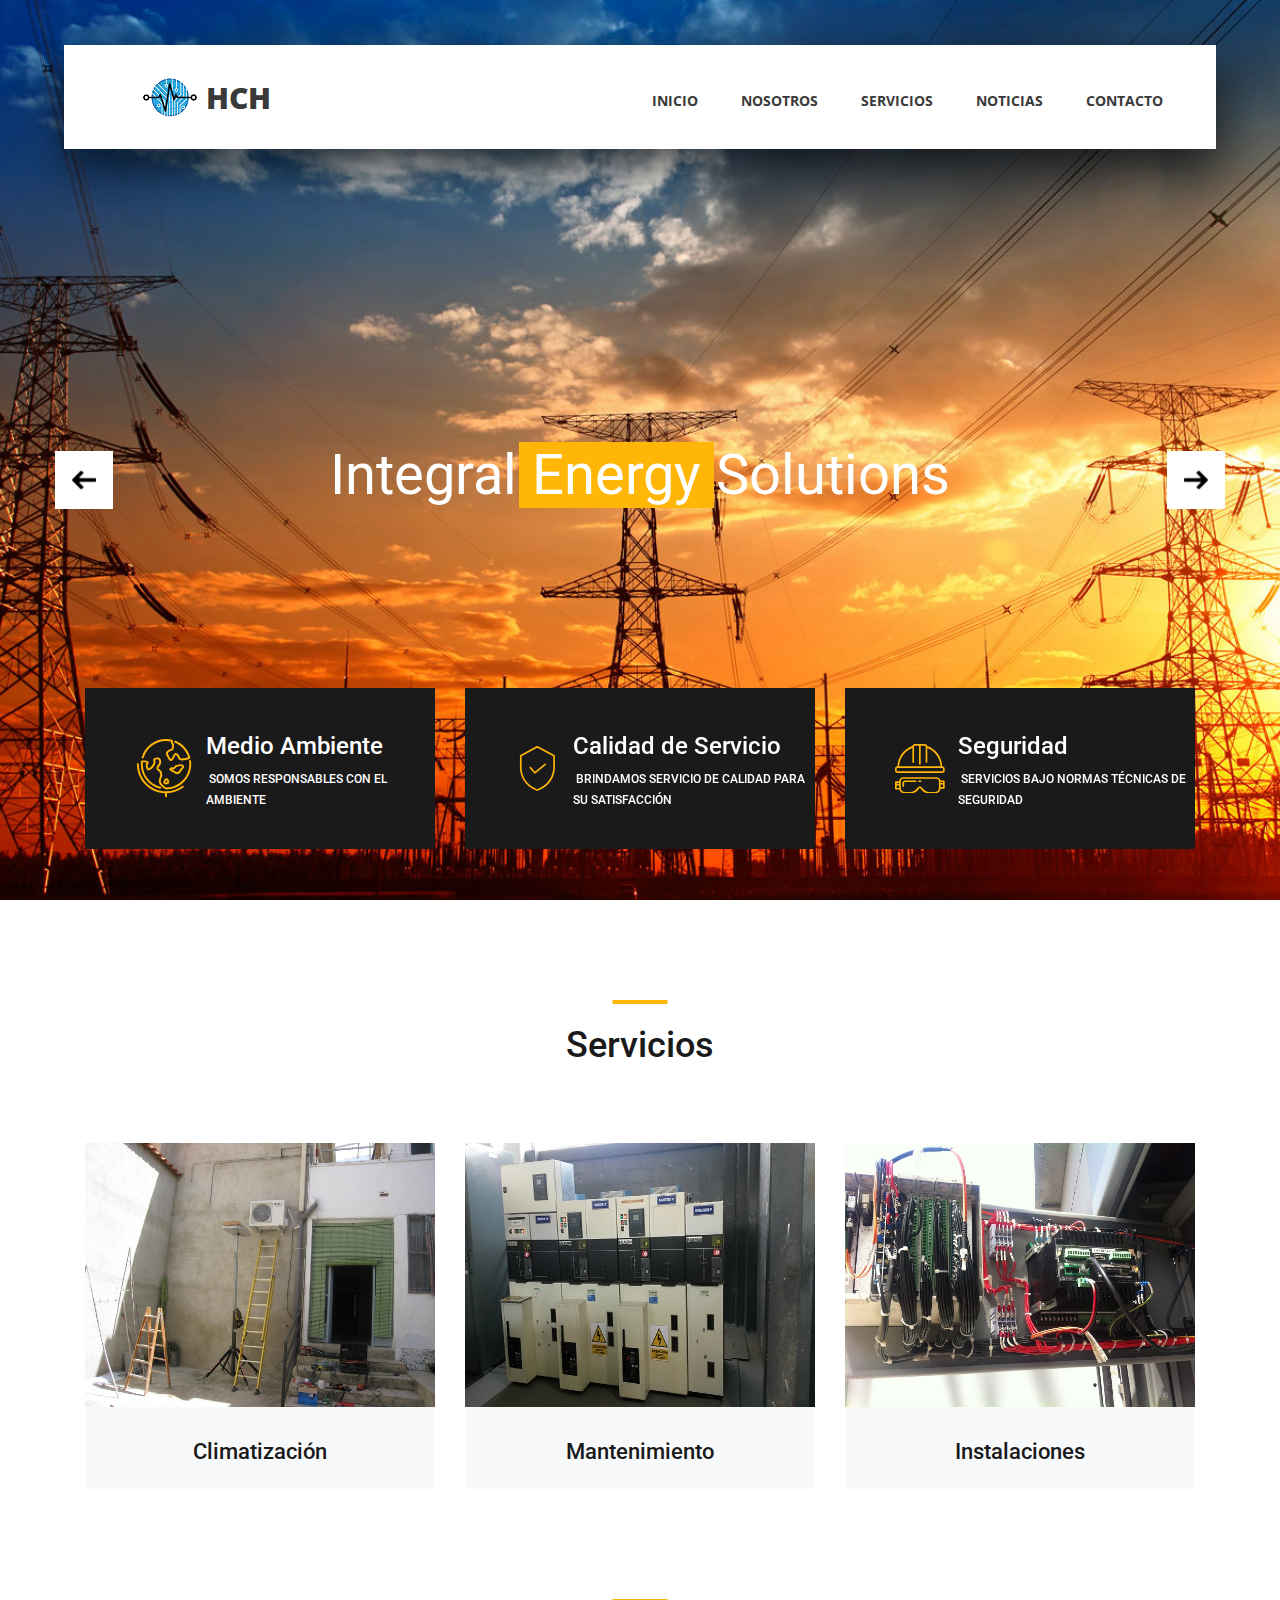
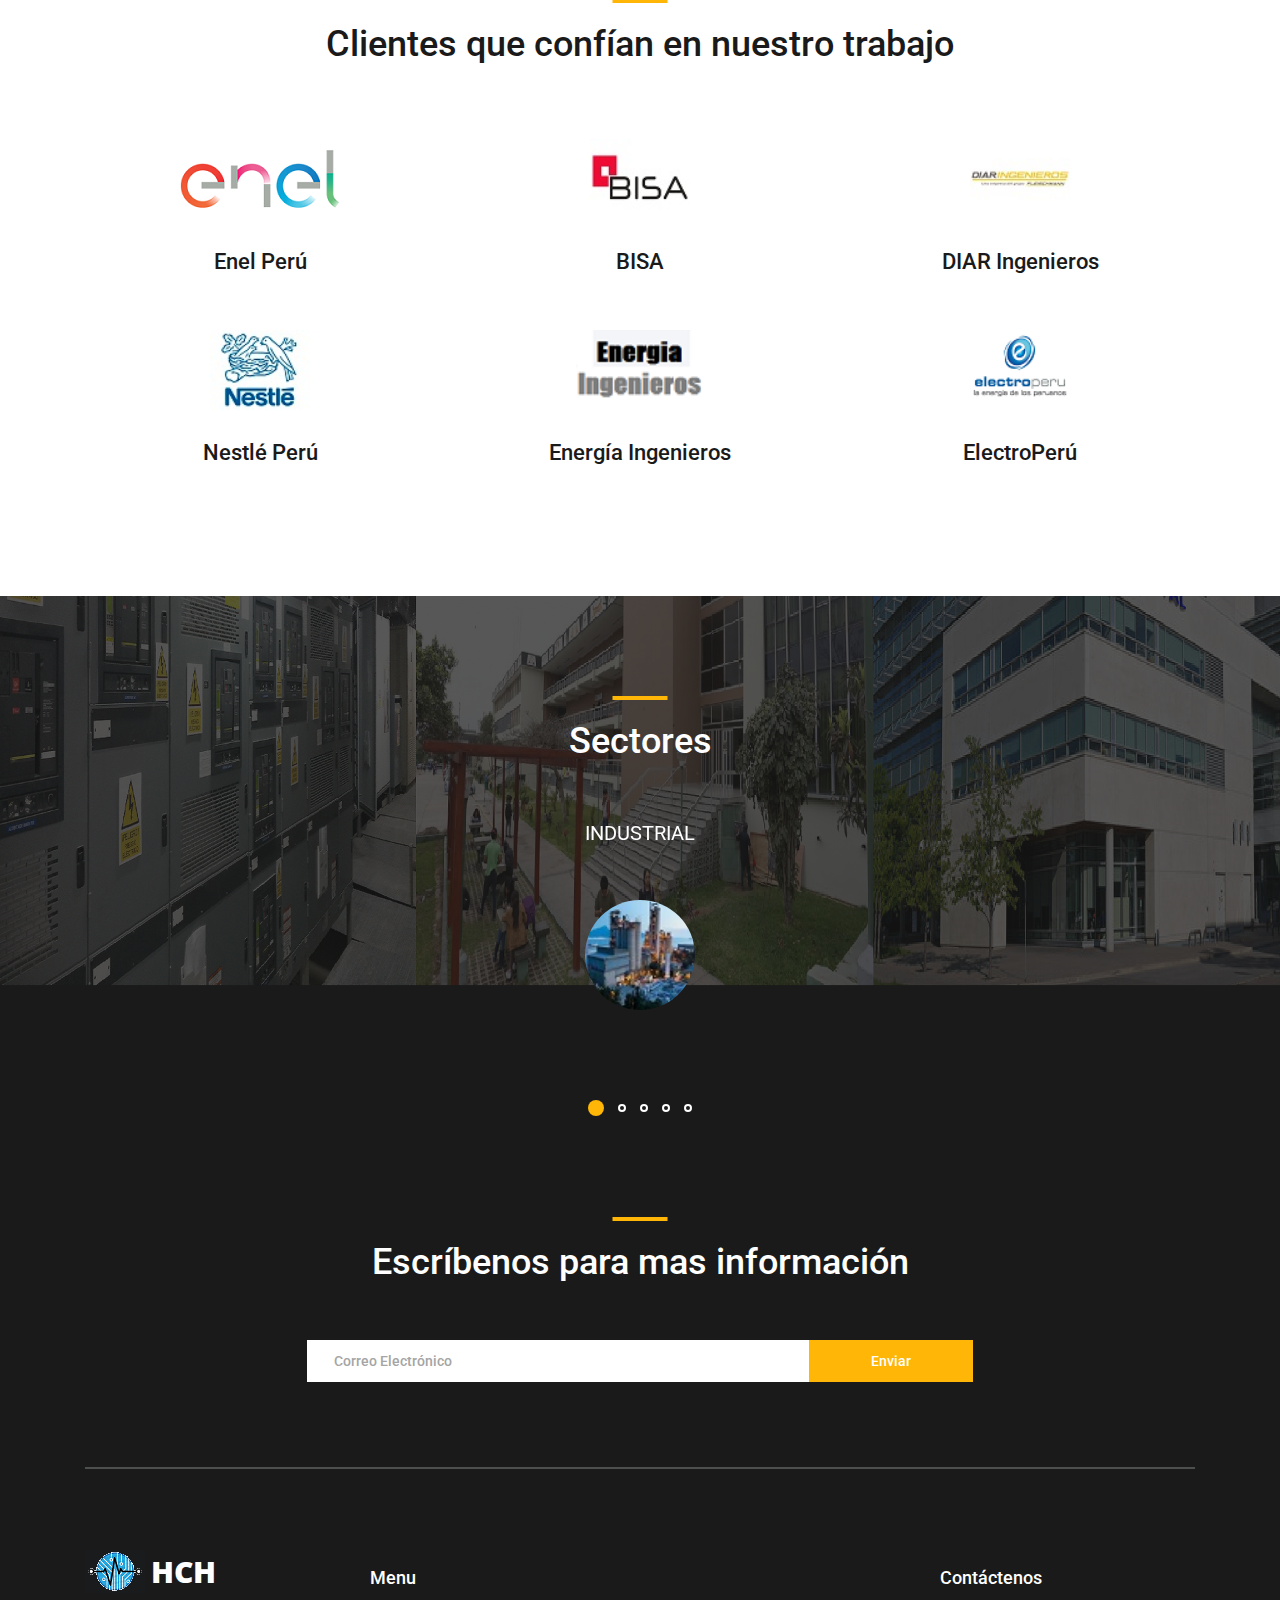
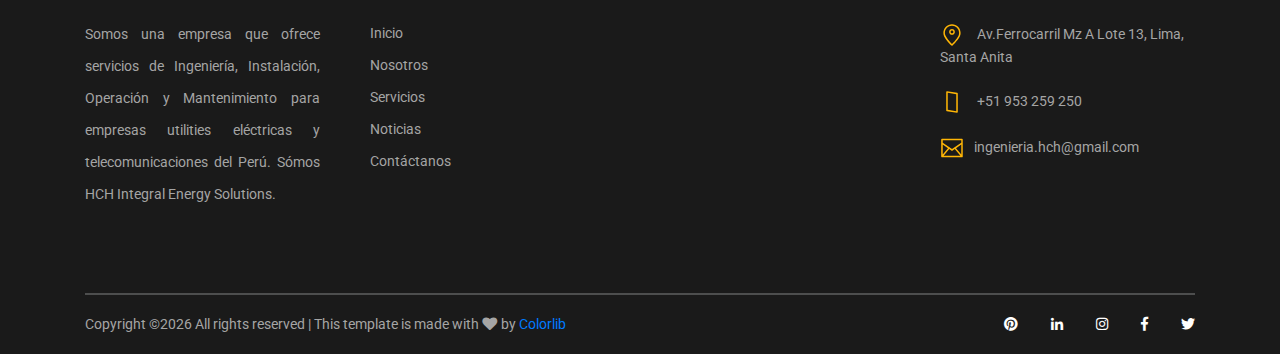
==== commit 5dca5d21: "commit2" ====
--- a/index.html
+++ b/index.html
@@ -471,16 +471,16 @@
 
 					<!-- Footer Column - About -->
 					<div class="col-lg-3 footer_col">
-
+		
 						<!-- Logo -->
 						<div class="logo_container">
 							<div class="logo">
 								<img src="hch/logo3.png" alt="">
-								<span>course</span>
-							</div>
-						</div>
-
-						<p class="footer_about_text">In aliquam, augue a gravida rutrum, ante nisl fermentum nulla, vitae tempor nisl ligula vel nunc. Proin quis mi malesuada, finibus tortor fermentum, tempor lacus.</p>
+								<span>HCH</span>
+							</div>
+						</div>
+
+						<p class="footer_about_text" align="justify">Somos una empresa que ofrece servicios de Ingeniería, Instalación, Operación y Mantenimiento para empresas utilities eléctricas y telecomunicaciones del Perú. Sómos HCH Integral Energy Solutions.</p>
 
 					</div>
 
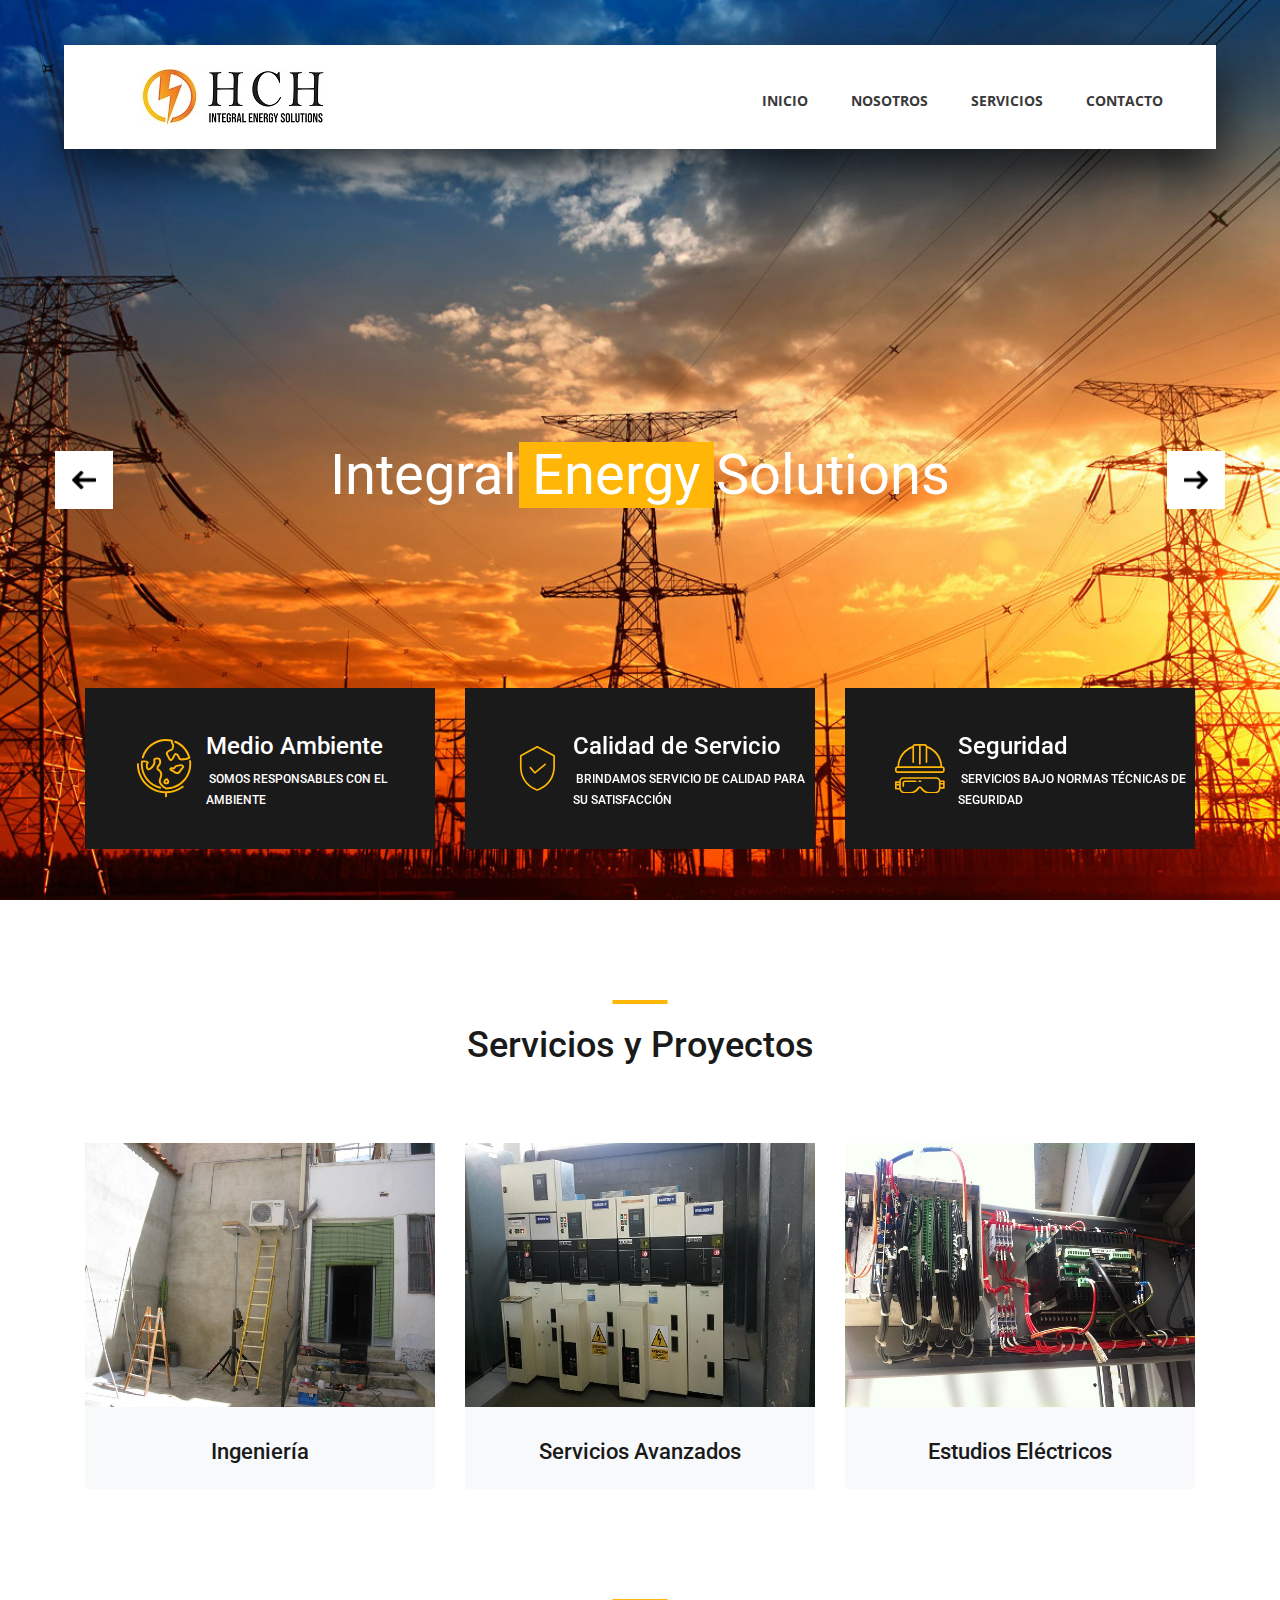
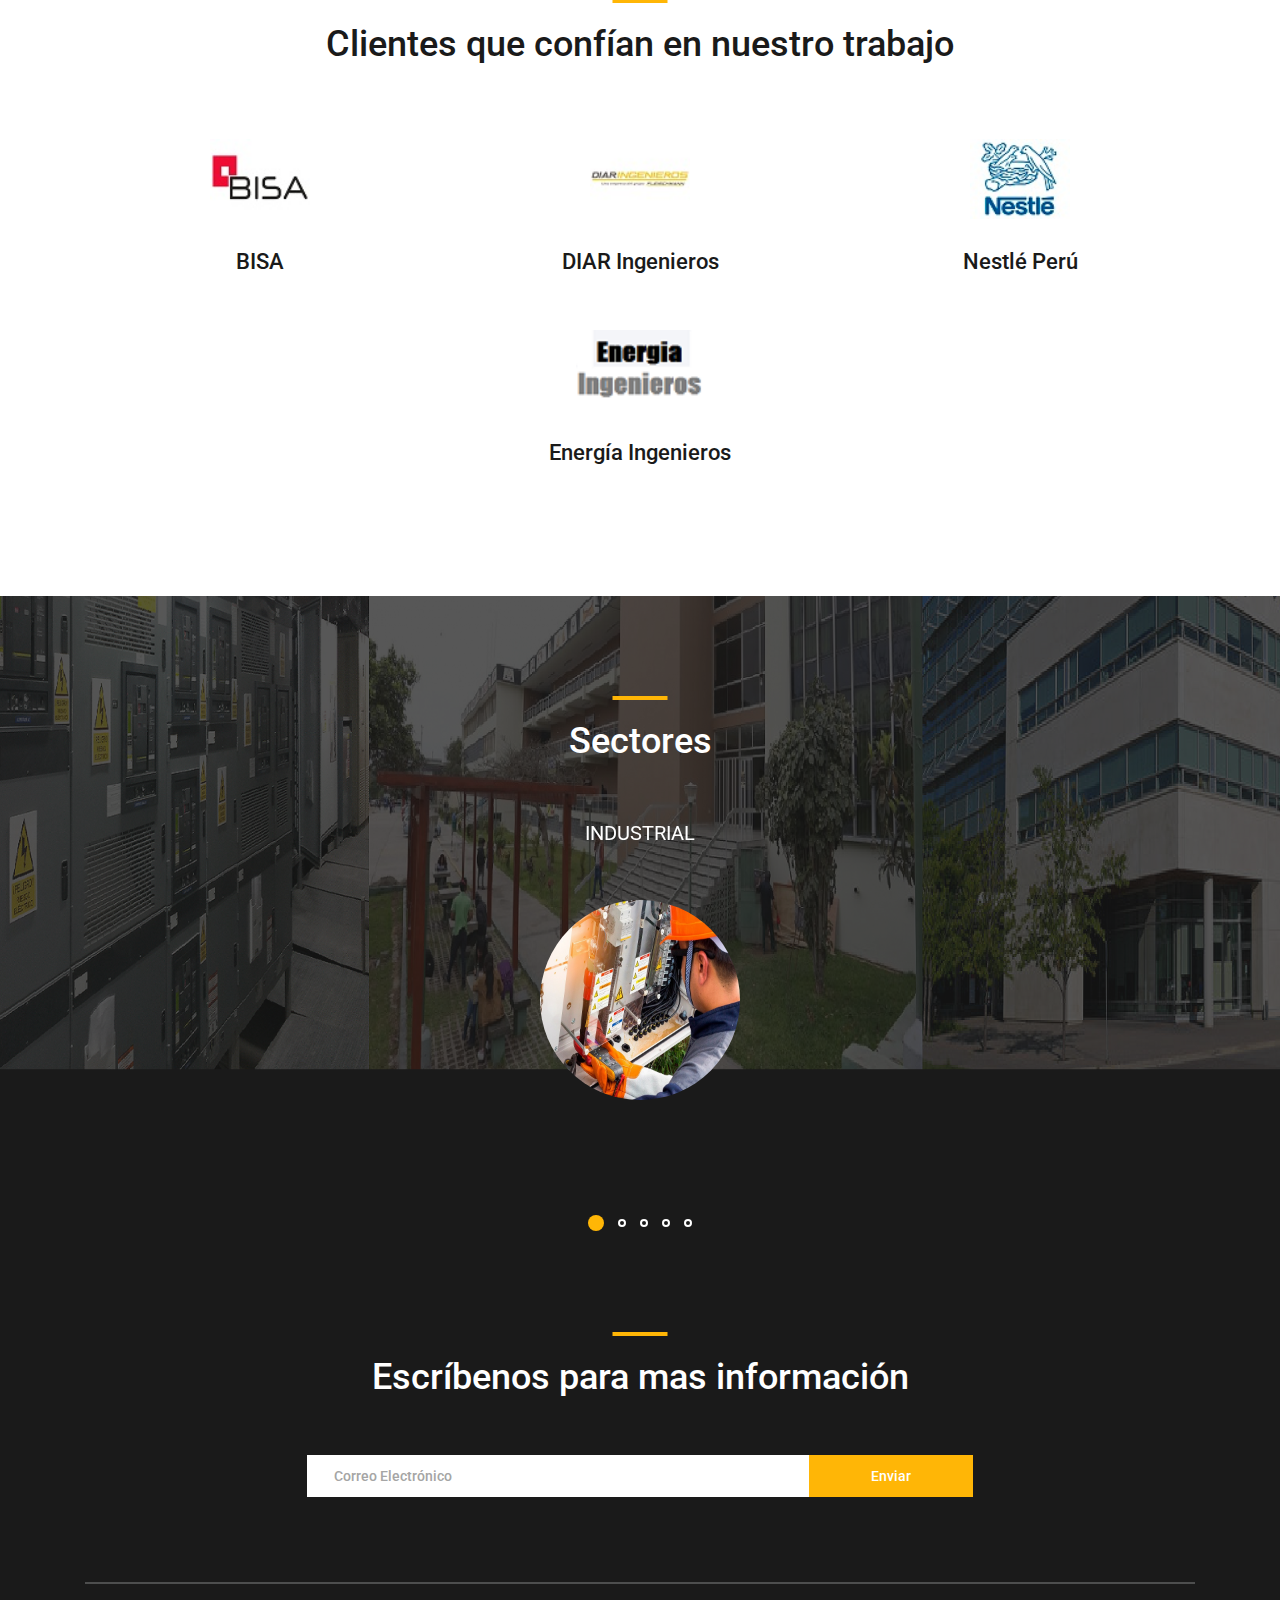
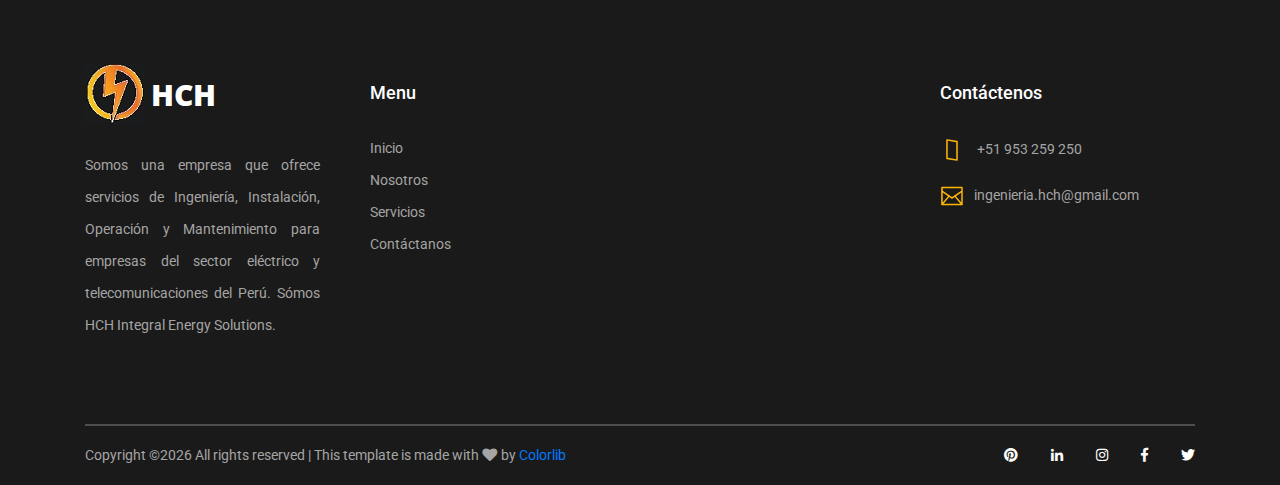
==== commit d7eca268: "fix3" ====
--- a/index.html
+++ b/index.html
@@ -25,8 +25,8 @@
 			<!-- Logo -->
 			<div class="logo_container">
 				<div class="logo">
-					<img src="hch/logo2.png" alt="">
-					<span>HCH</span>
+					<img src="hch/0001.jpg" alt="">
+					<a href="index.html"><span><img src="hch/hchf.jpg"></span></a>
 				</div>
 			</div>
 
@@ -34,11 +34,11 @@
 			<nav class="main_nav_container">
 				<div class="main_nav">
 					<ul class="main_nav_list">
-						<li class="main_nav_item"><a href="#">Inicio</a></li>
+						<li class="main_nav_item"><a href="index.html">Inicio</a></li>
 						<!-- <li class="main_nav_item"><a href="#"></a></li> -->
 						<li class="main_nav_item"><a href="elements.html">Nosotros</a></li>
 						<li class="main_nav_item"><a href="courses.html">Servicios</a></li>
-						<li class="main_nav_item"><a href="news.html">Noticias</a></li>
+						
 						<li class="main_nav_item"><a href="contact.html">Contacto</a></li>
 					</ul>
 				</div>
@@ -68,11 +68,11 @@
 		<div class="menu_inner menu_mm">
 			<div class="menu menu_mm">
 				<ul class="menu_list menu_mm">
-					<li class="menu_item menu_mm"><a href="#">Inicio</a></li>
+					<li class="menu_item menu_mm"><a href="index.html">Inicio</a></li>
 					<!-- <li class="menu_item menu_mm"><a href="#">About us</a></li> -->
 					<li class="menu_item menu_mm"><a href="elements.html">Nosotros</a></li>
-					<li class="menu_item menu_mm"><a href="courses.html">Servicios</a></li>
-					<li class="menu_item menu_mm"><a href="news.html">Noticias</a></li>
+					<li class="menu_item menu_mm"><a href="courses.html">Servicios </a></li>
+					<!-- <li class="menu_item menu_mm"><a href="news.html">Noticias</a></li> -->
 					<li class="menu_item menu_mm"><a href="contact.html">Contacto</a></li>
 				</ul>
 
@@ -148,17 +148,17 @@
 
 					<div class="col-lg-4 hero_box_col">
 						<div class="hero_box d-flex flex-row align-items-center justify-content-start">
-							<img src="images/earth-globe.svg" class="svg" alt="">
+							<img src="hch/images/earth-globe.svg" class="svg" alt="">
 							<div class="hero_box_content">
 								<h2 class="hero_box_title"> Medio Ambiente</h2>
-								<a href="courses.html" class="hero_box_link">Somos responsables con el ambiente</a>
+								<a href="#" class="hero_box_link">Somos responsables con el ambiente</a>
 							</div>
 						</div>
 					</div>
 
 					<div class="col-lg-4 hero_box_col">
 						<div class="hero_box d-flex flex-row align-items-center justify-content-start">
-							<img src="images/seguridad.svg" class="svg" alt="">
+							<img src="hch/images/seguridad.svg" class="svg" alt="">
 							<div class="hero_box_content">
 								<h2 class="hero_box_title">Calidad de Servicio</h2>
 								<a href="#" class="hero_box_link"> Brindamos servicio de calidad para su satisfacción</a>
@@ -168,10 +168,10 @@
 
 					<div class="col-lg-4 hero_box_col">
 						<div class="hero_box d-flex flex-row align-items-center justify-content-start">
-							<img src="images/casco.svg" class="svg" alt="">
+							<img src="hch/images/casco.svg" class="svg" alt="">
 							<div class="hero_box_content">
 								<h2 class="hero_box_title">Seguridad</h2>
-								<a href="teachers.html" class="hero_box_link">Servicios bajo normas técnicas de seguridad</a>
+								<a href="#" class="hero_box_link">Servicios bajo normas técnicas de seguridad</a>
 							</div>
 						</div>
 					</div>
@@ -188,7 +188,7 @@
 			<div class="row">
 				<div class="col">
 					<div class="section_title text-center">
-						<h1>Servicios</h1>
+						<h1>Servicios y Proyectos</h1>
 					</div>
 				</div>
 			</div>
@@ -200,7 +200,7 @@
 					<div class="card">
 						<img class="card-img-top" src="hch/climatización.jpg" alt="https://unsplash.com/@kellybrito">
 						<div class="card-body text-center">
-							<div class="card-title"><a href="courses.html" >Climatización</a></div>
+							<div class="card-title"><a href="courses.html" >Ingeniería</a></div>
 							<!-- <div class="card-text">Adobe Guide, Layes, Smart Objects etc...</div> -->
 						</div>
 						<!-- <div class="price_box d-flex flex-row align-items-center">
@@ -218,7 +218,7 @@
 					<div class="card">
 						<img class="card-img-top" src="hch/mantenimiento.jpg" alt="https://unsplash.com/@cikstefan">
 						<div class="card-body text-center">
-							<div class="card-title"><a href="courses.html">Mantenimiento</a></div>
+							<div class="card-title"><a href="courses.html">Servicios Avanzados</a></div>
 							<!-- <div class="card-text">Adobe Guide, Layes, Smart Objects etc...</div> -->
 						</div>
 						<!-- <div class="price_box d-flex flex-row align-items-center">
@@ -236,7 +236,7 @@
 					<div class="card">
 						<img class="card-img-top" src="hch/instalacion.JPG" alt="https://unsplash.com/@dsmacinnes">
 						<div class="card-body text-center">
-							<div class="card-title"><a href="courses.html">Instalaciones</a></div>
+							<div class="card-title"><a href="courses.html">Estudios Eléctricos</a></div>
 							<!-- <div class="card-text">Adobe Guide, Layes, Smart Objects etc...</div> -->
 						</div>
 						<!-- <div class="price_box d-flex flex-row align-items-center">
@@ -271,13 +271,13 @@
 
 			<div class="row services_row">
 
-				<div class="col-lg-4 service_item text-center d-flex flex-column align-items-center justify-content-start">
+				<!-- <div class="col-lg-4 service_item text-center d-flex flex-column align-items-center justify-content-start">
 					<div class="icon_container d-flex flex-column justify-content-end">
 						<img src="hch/enel.png" alt="">
 					</div>
 					<h3>Enel Perú</h3>
-					<!-- <p>In aliquam, augue a gravida rutrum, ante nisl fermentum nulla, vitae tempor nisl ligula vel nunc. Proin quis mi malesuada, finibus tortor fermentum.</p> -->
-				</div>
+					
+				</div> -->
 
 				<div class="col-lg-4 service_item text-center d-flex flex-column align-items-center justify-content-start">
 					<div class="icon_container d-flex flex-column justify-content-end">
@@ -303,7 +303,7 @@
 					<!-- <p>In aliquam, augue a gravida rutrum, ante nisl fermentum nulla, vitae tempor nisl ligula vel nunc. Proin quis mi malesuada, finibus tortor fermentum.</p> -->
 				</div>
 
-				<div class="col-lg-4 service_item text-center d-flex flex-column align-items-center justify-content-start">
+				<div class="col-lg-12 service_item text-center d-flex flex-column align-items-center justify-content-start">
 					<div class="icon_container d-flex flex-column justify-content-end">
 						<img src="hch/ei.png" alt="">
 					</div>
@@ -311,13 +311,13 @@
 					<!-- <p>In aliquam, augue a gravida rutrum, ante nisl fermentum nulla, vitae tempor nisl ligula vel nunc. Proin quis mi malesuada, finibus tortor fermentum.</p> -->
 				</div>
 
-				<div class="col-lg-4 service_item text-center d-flex flex-column align-items-center justify-content-start">
+				<!-- <div class="col-lg-4 service_item text-center d-flex flex-column align-items-center justify-content-start">
 					<div class="icon_container d-flex flex-column justify-content-end">
 						<img src="hch/LogoElectroPeru3.png" alt="">
 					</div>
 					<h3>ElectroPerú</h3>
-					<!-- <p>In aliquam, augue a gravida rutrum, ante nisl fermentum nulla, vitae tempor nisl ligula vel nunc. Proin quis mi malesuada, finibus tortor fermentum.</p> -->
-				</div>
+					
+				</div> -->
 
 			</div>
 		</div>
@@ -370,7 +370,7 @@
 									<p class="testimonials_text">CENTROS COMERCIALES Y RETAIL</p>
 									<div class="testimonial_user">
 										<div class="testimonial_image mx-auto">
-											<img src="hch/4.jpg" alt="">
+											<img src="hch/4.png" alt="">
 										</div>
 										<!-- <div class="testimonial_name">james cooper</div>
 										<div class="testimonial_title">Graduate Student</div> -->
@@ -397,7 +397,7 @@
 							<div class="owl-item">
 									<div class="testimonials_item text-center">
 										
-										<p class="testimonials_text">UNIVERSIDADES Y ESCUELAS </p>
+										<p class="testimonials_text">HIDROCARBUROS Y MINERIAS </p>
 										<div class="testimonial_user">
 											<div class="testimonial_image mx-auto">
 												<img src="hch/1.jpg" alt="">
@@ -475,12 +475,12 @@
 						<!-- Logo -->
 						<div class="logo_container">
 							<div class="logo">
-								<img src="hch/logo3.png" alt="">
+								<img src="hch/logof.jpg" alt="">
 								<span>HCH</span>
 							</div>
 						</div>
 
-						<p class="footer_about_text" align="justify">Somos una empresa que ofrece servicios de Ingeniería, Instalación, Operación y Mantenimiento para empresas utilities eléctricas y telecomunicaciones del Perú. Sómos HCH Integral Energy Solutions.</p>
+						<p class="footer_about_text" align="justify">Somos una empresa que ofrece servicios de Ingeniería, Instalación, Operación y Mantenimiento para empresas del sector eléctrico y telecomunicaciones del Perú. Sómos HCH Integral Energy Solutions.</p>
 
 					</div>
 
@@ -493,10 +493,10 @@
 							<ul>
 							
 				
-								<li class="footer_list_item"><a href="#">Inicio</a></li>
+								<li class="footer_list_item"><a href="index.html">Inicio</a></li>
 								<li class="footer_list_item"><a href="elements.html">Nosotros</a></li>
 								<li class="footer_list_item"><a href="courses.html">Servicios</a></li>
-								<li class="footer_list_item"><a href="news.html">Noticias</a></li>
+								<!-- <li class="footer_list_item"><a href="news.html">Noticias</a></li> -->
 								<li class="footer_list_item"><a href="contact.html">Contáctanos</a></li>
 							
 							</ul>
@@ -525,21 +525,21 @@
 						<div class="footer_column_title">Contáctenos</div>
 						<div class="footer_column_content">
 							<ul>
+								<!-- <li class="footer_contact_item">
+									<div class="footer_contact_icon">
+										<img src="images/placeholder.svg" alt="https://www.flaticon.com/authors/lucy-g">
+									</div>
+									Av.Ferrocarril Mz A Lote 13, Lima, Santa Anita
+								</li> -->
 								<li class="footer_contact_item">
 									<div class="footer_contact_icon">
-										<img src="images/placeholder.svg" alt="https://www.flaticon.com/authors/lucy-g">
-									</div>
-									Av.Ferrocarril Mz A Lote 13, Lima, Santa Anita
-								</li>
-								<li class="footer_contact_item">
-									<div class="footer_contact_icon">
-										<img src="images/smartphone.svg" alt="https://www.flaticon.com/authors/lucy-g">
+										<img src="hch/images/smartphone.svg" alt="https://www.flaticon.com/authors/lucy-g">
 									</div>
 									+51 953 259 250
 								</li>
 								<li class="footer_contact_item">
 									<div class="footer_contact_icon">
-										<img src="images/envelope.svg" alt="https://www.flaticon.com/authors/lucy-g">
+										<img src="hch/images/envelope.svg" alt="https://www.flaticon.com/authors/lucy-g">
 									</div>ingenieria.hch@gmail.com
 								</li>
 							</ul>
--- a/styles/main_styles.css
+++ b/styles/main_styles.css
@@ -1215,7 +1215,7 @@
 .testimonials_item
 {
 	width: 100%;
-	padding-bottom: 75px;
+	padding-bottom: 100px;
 }
 .quote
 {
@@ -1234,8 +1234,8 @@
 }
 .testimonial_image
 {
-	width: 110px;
-	height: 110px;
+	width: 200px;
+	height: 200px;
 	border-radius: 70%;
 	overflow: hidden;
 }
